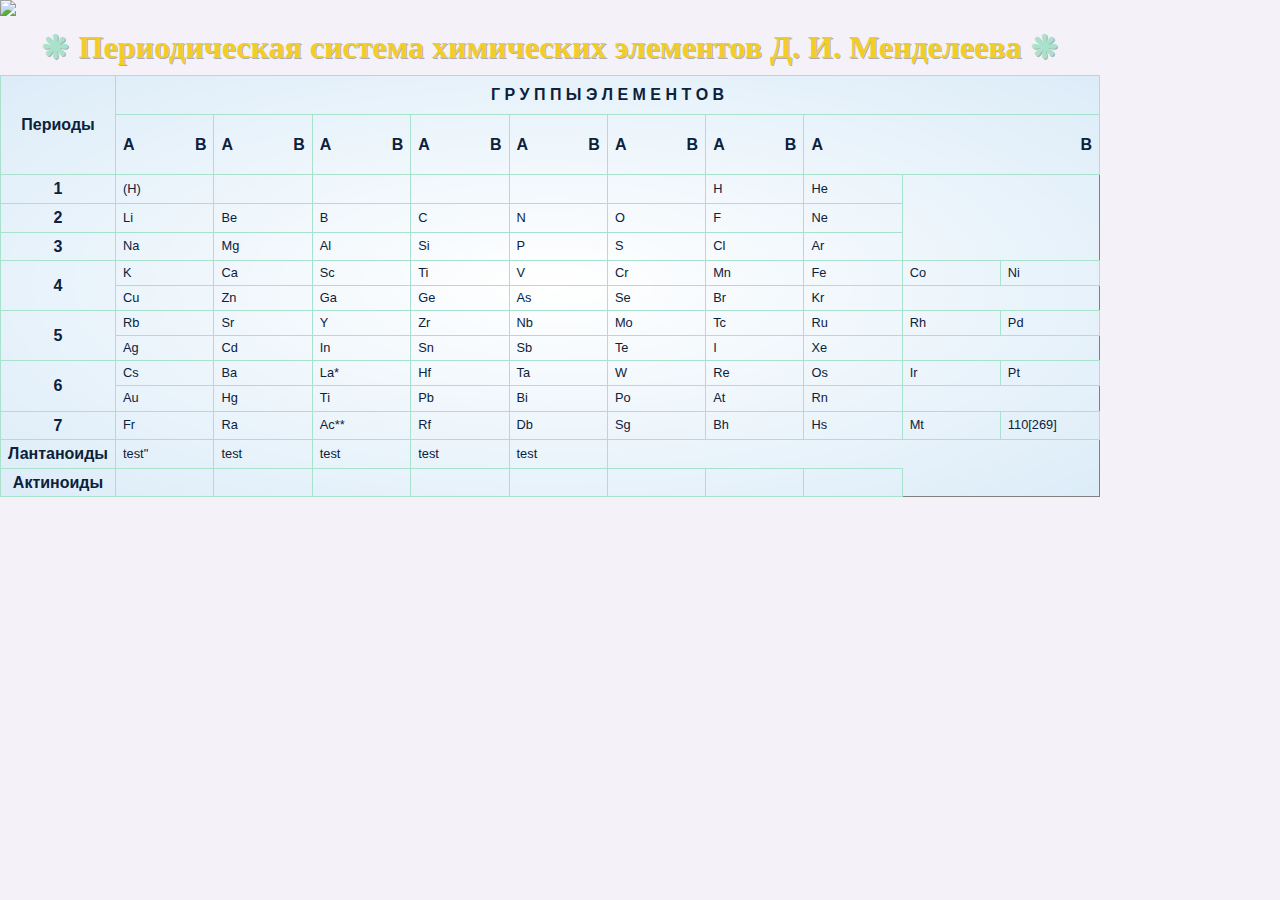
==== D00/ex01/mendeleiev.html @ 4c4a44de "Table in work" ====
<!DOCTYPE html>

<html>
	<head>
		<title>
			Таблица Менделеева
		</title>
		<style>
			table {border: 1px solid grey;} 
			th {border: 1px solid grey;}
			td {border: 1px solid grey;}
			table {width: 80px;}
			table {height: 80px;}
			body {
  margin: 0;
  background: #F4F1F8;
}
table {
  border-collapse: collapse; 
  line-height: 1.1;
  font-family: "Lucida Sans Unicode", "Lucida Grande", sans-serif;
  background:  radial-gradient(farthest-corner at 50% 50%, white, #DCECF8);
  color: #0C213B;
}
caption {
  font-family: annabelle, cursive;
  font-weight: bold;
  font-size: 2em;
  padding: 10px; 
  color: #F3CD26;
  text-shadow: 1px 1px 0 rgba(0,0,0,.3);
 }
caption:before, caption:after {
  content: "\274B";
  color: #A9E2CC;
  margin: 0 10px;
}
th {
  padding: 10px; 
  border: 1px solid #A9E2CC;
}
td {
  font-size: 0.8em;
  padding: 5px 7px;
  border: 1px solid #A9E2CC;
}
.first {
  font-size: 1em;
  font-weight: bold;
  text-align: center;
}
		</style>
	</head>
	<body bgcolor=#F0FFFF>
		<img src="http://himprom.ua/photos/news/main/0/47w695h275.jpg"/>
		<table  style="width: 1100px">
			<colgroup>
				<col span="1" style="width: 100px">
				<col span="1" style="width: 100px">
				<col span="1" style="width: 100px">
				<col span="1" style="width: 100px">
				<col span="1" style="width: 100px">
				<col span="1" style="width: 100px">
				<col span="1" style="width: 100px">
				<col span="1" style="width: 100px">
				<col span="1" style="width: 100px">
				<col span="1" style="width: 100px">
				<col span="1" style="width: 100px">
			</colgroup>
				<caption>Периодическая система химических элементов Д. И. Менделеева</caption> 
				<tr style="height: 15px">
				  <th rowspan="2" class="first">Периоды</th>
				  <th colspan="10">Г Р У П П Ы   	  Э Л Е М Е Н Т О В</th>
				</tr>
				<tr style="height: 15px">
				  <td class="first"><p style="text-align:left;">A<span style="float:right;">B</span></p></td>
				  <td class="first"><p style="text-align:left;">A<span style="float:right;">B</span></p></td>
				  <td class="first"><p style="text-align:left;">A<span style="float:right;">B</span></p></td>
				  <td class="first"><p style="text-align:left;">A<span style="float:right;">B</span></p></td>
				  <td class="first"><p style="text-align:left;">A<span style="float:right;">B</span></p></td>
				  <td class="first"><p style="text-align:left;">A<span style="float:right;">B</span></p></td>
				  <td class="first"><p style="text-align:left;">A<span style="float:right;">B</span></p></td>
				  <td colspan="3" class="first"><p style="text-align:left;">A<span style="float:right;">B</span></p></td>
				</tr>
				<tr>
				  <td class="first">1</td>
				  <td>(H)</td>
				  <td></td>
				  <td></td>
				  <td></td>
				  <td></td>
				  <td></td>
				  <td>H</td>
				  <td>He</td>
				</tr>
				<tr>
				  <td class="first">2</td>
				  <td>Li</td>
				  <td>Be</td>
				  <td>B</td>
				  <td>C</td>
				  <td>N</td>
				  <td>O</td>
				  <td>F</td>
				  <td>Ne</td>
				</tr>
				<tr>
				  <td class="first">3</td>
				  <td>Na</td>
				  <td>Mg</td>
				  <td>Al</td>
				  <td>Si</td>
				  <td>P</td>
				  <td>S</td>
				  <td>Cl</td>
				  <td>Ar</td>
				  </tr>
				<tr>
				  <td rowspan="2" class="first">4</td>
				  <td>K</td>
				  <td>Ca</td>
				  <td>Sc</td>
				  <td>Ti</td>
				  <td>V</td>
				  <td>Cr</td>
				  <td>Mn</td>
				  <td>Fe</td>
				  <td>Co</td>
				  <td>Ni</td>
				  </tr>
				<tr>
				  <td>Cu</td>
				  <td>Zn</td>
				  <td>Ga</td>
				  <td>Ge</td>
				  <td>As</td>
				  <td>Se</td>
				  <td>Br</td>
				  <td>Kr</td>
				  </tr>
				<tr>
				  <td rowspan="2" class="first">5</td>
				  <td>Rb</td>
				  <td>Sr</td>
				  <td>Y</td>
				  <td>Zr</td>
				  <td>Nb</td>
				  <td>Mo</td>
				  <td>Tc</td>
				  <td>Ru</td>
				  <td>Rh</td>
				  <td>Pd</td>
				  </tr>
				<tr>
				  <td>Ag</td>
				  <td>Cd</td>
				  <td>In</td>
				  <td>Sn</td>
				  <td>Sb</td>
				  <td>Te</td>
				  <td>I</td>
				  <td>Xe</td>
				  </tr>
				<tr>
						<td rowspan="2" class="first">6</td>
				  <td>Cs</td>
				  <td>Ba</td>
				  <td>La*</td>
				  <td>Hf</td>
				  <td>Ta</td>
				  <td>W</td>
				  <td>Re</td>
				  <td>Os</td>
				  <td>Ir</td>
				  <td>Pt</td>
				  </tr>
				  <tr>
				  <td>Au</td>
				  <td>Hg</td>
				  <td>Ti</td>
				  <td>Pb</td>
				  <td>Bi</td>
				  <td>Po</td>
				  <td>At</td>
				  <td>Rn</td>
						</tr>
				<tr>
						<td class="first">7</td>
				  <td>Fr</td>
				  <td>Ra</td>
				  <td>Ac**</td>
				  <td>Rf</td>
				  <td>Db</td>
				  <td>Sg</td>
				  <td>Bh</td>
				  <td>Hs</td>
				  <td>Mt</td>
				  <td>110[269]</td>
				  </tr>
				<tr>
						<td class="first">Лантаноиды</td>
				  <td>test"</td>
				  <td>test</td>
				  <td>test</td>
				  <td>test</td>
				  <td>test</td>
				  </tr>
				<tr>
						<td class="first">Актиноиды</td>
				  <td></td>
				  <td></td>
				  <td></td>
				  <td></td>
				  <td></td>
				  <td></td>
				  <td></td>
				  <td></td>
				  </tr>
				</table>
	</body>
</html>
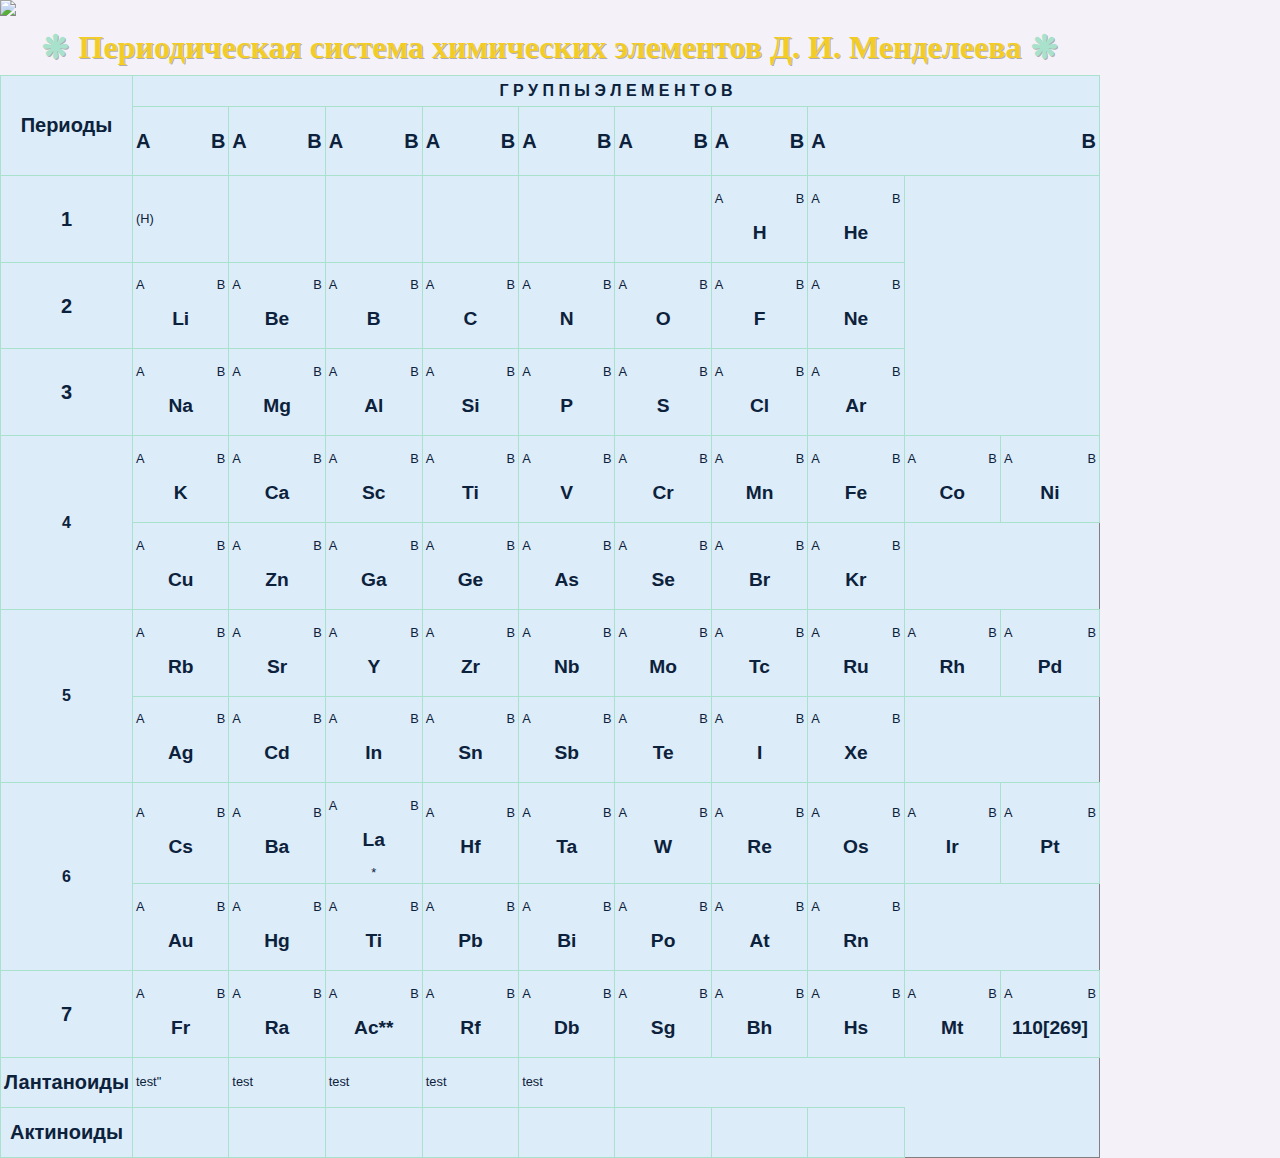
==== commit 74013c78: "still working on table" ====
--- a/D00/ex01/mendeleiev.html
+++ b/D00/ex01/mendeleiev.html
@@ -10,7 +10,6 @@
 			th {border: 1px solid grey;}
 			td {border: 1px solid grey;}
 			table {width: 80px;}
-			table {height: 80px;}
 			body {
   margin: 0;
   background: #F4F1F8;
@@ -19,8 +18,12 @@
   border-collapse: collapse; 
   line-height: 1.1;
   font-family: "Lucida Sans Unicode", "Lucida Grande", sans-serif;
-  background:  radial-gradient(farthest-corner at 50% 50%, white, #DCECF8);
+  background:  #DCECF8;
   color: #0C213B;
+}
+.big
+{
+	font-size: 30px;
 }
 caption {
   font-family: annabelle, cursive;
@@ -36,18 +39,39 @@
   margin: 0 10px;
 }
 th {
-  padding: 10px; 
+  padding: 6px; 
   border: 1px solid #A9E2CC;
 }
 td {
   font-size: 0.8em;
-  padding: 5px 7px;
+  padding: 3px;
   border: 1px solid #A9E2CC;
 }
 .first {
+  font-size: 20px;
+  font-weight: bold;
+  text-align: center;
+  height: 43px;
+}
+.second {
   font-size: 1em;
   font-weight: bold;
   text-align: center;
+  height: 86px;
+}
+.elem
+{
+	font-family: Arial, Helvetica, sans-serifl;
+	font-weight: bold;
+	text-align: center;
+	font-size: x-large
+}
+.sub {
+
+}
+
+.sup {
+
 }
 		</style>
 	</head>
@@ -90,112 +114,113 @@
 				  <td></td>
 				  <td></td>
 				  <td></td>
-				  <td>H</td>
-				  <td>He</td>
+				  <td align="center"><p style="text-align:left;">A<span style="float:right;">B</span></p><h2>H</h2></td>
+				  <td align="center"><p style="text-align:left;">A<span style="float:right;">B</span></p><h2>He</h2></td>
+				  <td colspan="2" rowspan="3"></td>
 				</tr>
 				<tr>
 				  <td class="first">2</td>
-				  <td>Li</td>
-				  <td>Be</td>
-				  <td>B</td>
-				  <td>C</td>
-				  <td>N</td>
-				  <td>O</td>
-				  <td>F</td>
-				  <td>Ne</td>
+				  <td align="center"><p style="text-align:left;">A<span style="float:right;">B</span></p><h2>Li</h2></td>
+				  <td align="center"><p style="text-align:left;">A<span style="float:right;">B</span></p><h2>Be</h2></td>
+				  <td align="center"><p style="text-align:left;">A<span style="float:right;">B</span></p><h2>B</h2></td>
+				  <td align="center"><p style="text-align:left;">A<span style="float:right;">B</span></p><h2>C</h2></td>
+				  <td align="center"><p style="text-align:left;">A<span style="float:right;">B</span></p><h2>N</h2></td>
+				  <td align="center"><p style="text-align:left;">A<span style="float:right;">B</span></p><h2>O</h2></td>
+				  <td align="center"><p style="text-align:left;">A<span style="float:right;">B</span></p><h2>F</h2></td>
+				  <td align="center"><p style="text-align:left;">A<span style="float:right;">B</span></p><h2>Ne</h2></td>
 				</tr>
 				<tr>
 				  <td class="first">3</td>
-				  <td>Na</td>
-				  <td>Mg</td>
-				  <td>Al</td>
-				  <td>Si</td>
-				  <td>P</td>
-				  <td>S</td>
-				  <td>Cl</td>
-				  <td>Ar</td>
-				  </tr>
-				<tr>
-				  <td rowspan="2" class="first">4</td>
-				  <td>K</td>
-				  <td>Ca</td>
-				  <td>Sc</td>
-				  <td>Ti</td>
-				  <td>V</td>
-				  <td>Cr</td>
-				  <td>Mn</td>
-				  <td>Fe</td>
-				  <td>Co</td>
-				  <td>Ni</td>
-				  </tr>
-				<tr>
-				  <td>Cu</td>
-				  <td>Zn</td>
-				  <td>Ga</td>
-				  <td>Ge</td>
-				  <td>As</td>
-				  <td>Se</td>
-				  <td>Br</td>
-				  <td>Kr</td>
-				  </tr>
-				<tr>
-				  <td rowspan="2" class="first">5</td>
-				  <td>Rb</td>
-				  <td>Sr</td>
-				  <td>Y</td>
-				  <td>Zr</td>
-				  <td>Nb</td>
-				  <td>Mo</td>
-				  <td>Tc</td>
-				  <td>Ru</td>
-				  <td>Rh</td>
-				  <td>Pd</td>
-				  </tr>
-				<tr>
-				  <td>Ag</td>
-				  <td>Cd</td>
-				  <td>In</td>
-				  <td>Sn</td>
-				  <td>Sb</td>
-				  <td>Te</td>
-				  <td>I</td>
-				  <td>Xe</td>
-				  </tr>
-				<tr>
-						<td rowspan="2" class="first">6</td>
-				  <td>Cs</td>
-				  <td>Ba</td>
-				  <td>La*</td>
-				  <td>Hf</td>
-				  <td>Ta</td>
-				  <td>W</td>
-				  <td>Re</td>
-				  <td>Os</td>
-				  <td>Ir</td>
-				  <td>Pt</td>
+				  <td align="center"><p style="text-align:left;">A<span style="float:right;">B</span></p><h2>Na</h2></td>
+				  <td align="center"><p style="text-align:left;">A<span style="float:right;">B</span></p><h2>Mg</h2></td>
+				  <td align="center"><p style="text-align:left;">A<span style="float:right;">B</span></p><h2>Al</h2></td>
+				  <td align="center"><p style="text-align:left;">A<span style="float:right;">B</span></p><h2>Si</h2></td>
+				  <td align="center"><p style="text-align:left;">A<span style="float:right;">B</span></p><h2>P</h2></td>
+				  <td align="center"><p style="text-align:left;">A<span style="float:right;">B</span></p><h2>S</h2></td>
+				  <td align="center"><p style="text-align:left;">A<span style="float:right;">B</span></p><h2>Cl</h2></td>
+				  <td align="center"><p style="text-align:left;">A<span style="float:right;">B</span></p><h2>Ar</h2></td>
+				  </tr>
+				<tr>
+				  <td rowspan="2" class="second">4</td>
+				  <td align="center"><p style="text-align:left;">A<span style="float:right;">B</span></p><h2>K</h2></td>
+				  <td align="center"><p style="text-align:left;">A<span style="float:right;">B</span></p><h2>Ca</h2></td>
+				  <td align="center"><p style="text-align:left;">A<span style="float:right;">B</span></p><h2>Sc</h2></td>
+				  <td align="center"><p style="text-align:left;">A<span style="float:right;">B</span></p><h2>Ti</h2></td>
+				  <td align="center"><p style="text-align:left;">A<span style="float:right;">B</span></p><h2>V</h2></td>
+				  <td align="center"><p style="text-align:left;">A<span style="float:right;">B</span></p><h2>Cr</h2></td>
+				  <td align="center"><p style="text-align:left;">A<span style="float:right;">B</span></p><h2>Mn</h2></td>
+				  <td align="center"><p style="text-align:left;">A<span style="float:right;">B</span></p><h2>Fe</h2></td>
+				  <td align="center"><p style="text-align:left;">A<span style="float:right;">B</span></p><h2>Co</h2></td>
+				  <td align="center"><p style="text-align:left;">A<span style="float:right;">B</span></p><h2>Ni</h2></td>
+				  </tr>
+				<tr>
+				  <td align="center"><p style="text-align:left;">A<span style="float:right;">B</span></p><h2>Cu</h2></td>
+				  <td align="center"><p style="text-align:left;">A<span style="float:right;">B</span></p><h2>Zn</h2></td>
+				  <td align="center"><p style="text-align:left;">A<span style="float:right;">B</span></p><h2>Ga</h2></td>
+				  <td align="center"><p style="text-align:left;">A<span style="float:right;">B</span></p><h2>Ge</h2></td>
+				  <td align="center"><p style="text-align:left;">A<span style="float:right;">B</span></p><h2>As</h2></td>
+				  <td align="center"><p style="text-align:left;">A<span style="float:right;">B</span></p><h2>Se</h2></td>
+				  <td align="center"><p style="text-align:left;">A<span style="float:right;">B</span></p><h2>Br</h2></td>
+				  <td align="center"><p style="text-align:left;">A<span style="float:right;">B</span></p><h2>Kr</h2></td>
+				  </tr>
+				<tr>
+				  <td rowspan="2" class="second">5</td>
+				  <td align="center"><p style="text-align:left;">A<span style="float:right;">B</span></p><h2>Rb</h2></td>
+				  <td align="center"><p style="text-align:left;">A<span style="float:right;">B</span></p><h2>Sr</h2></td>
+				  <td align="center"><p style="text-align:left;">A<span style="float:right;">B</span></p><h2>Y</h2></td>
+				  <td align="center"><p style="text-align:left;">A<span style="float:right;">B</span></p><h2>Zr</h2></td>
+				  <td align="center"><p style="text-align:left;">A<span style="float:right;">B</span></p><h2>Nb</h2></td>
+				  <td align="center"><p style="text-align:left;">A<span style="float:right;">B</span></p><h2>Mo</h2></td>
+				  <td align="center"><p style="text-align:left;">A<span style="float:right;">B</span></p><h2>Tc</h2></td>
+				  <td align="center"><p style="text-align:left;">A<span style="float:right;">B</span></p><h2>Ru</h2></td>
+				  <td align="center"><p style="text-align:left;">A<span style="float:right;">B</span></p><h2>Rh</h2></td>
+				  <td align="center"><p style="text-align:left;">A<span style="float:right;">B</span></p><h2>Pd</h2></td>
+				  </tr>
+				<tr>
+				  <td align="center"><p style="text-align:left;">A<span style="float:right;">B</span></p><h2>Ag</h2></td>
+				  <td align="center"><p style="text-align:left;">A<span style="float:right;">B</span></p><h2>Cd</h2></td>
+				  <td align="center"><p style="text-align:left;">A<span style="float:right;">B</span></p><h2>In</h2></td>
+				  <td align="center"><p style="text-align:left;">A<span style="float:right;">B</span></p><h2>Sn</h2></td>
+				  <td align="center"><p style="text-align:left;">A<span style="float:right;">B</span></p><h2>Sb</h2></td>
+				  <td align="center"><p style="text-align:left;">A<span style="float:right;">B</span></p><h2>Te</h2></td>
+				  <td align="center"><p style="text-align:left;">A<span style="float:right;">B</span></p><h2>I</h2></td>
+				  <td align="center"><p style="text-align:left;">A<span style="float:right;">B</span></p><h2>Xe</h2></td>
+				  </tr>
+				<tr>
+						<td rowspan="2" class="second">6</td>
+				  <td align="center"><p style="text-align:left;">A<span style="float:right;">B</span></p><h2>Cs</h2></td>
+				  <td align="center"><p style="text-align:left;">A<span style="float:right;">B</span></p><h2>Ba</h2></td>
+				  <td align="center"><p style="text-align:left;">A<span style="float:right;">B</span></p><h2>La</h2>*</td>
+				  <td align="center"><p style="text-align:left;">A<span style="float:right;">B</span></p><h2>Hf</h2></td>
+				  <td align="center"><p style="text-align:left;">A<span style="float:right;">B</span></p><h2>Ta</h2></td>
+				  <td align="center"><p style="text-align:left;">A<span style="float:right;">B</span></p><h2>W</h2></td>
+				  <td align="center"><p style="text-align:left;">A<span style="float:right;">B</span></p><h2>Re</h2></td>
+				  <td align="center"><p style="text-align:left;">A<span style="float:right;">B</span></p><h2>Os</h2></td>
+				  <td align="center"><p style="text-align:left;">A<span style="float:right;">B</span></p><h2>Ir</h2></td>
+				  <td align="center"><p style="text-align:left;">A<span style="float:right;">B</span></p><h2>Pt</h2></td>
 				  </tr>
 				  <tr>
-				  <td>Au</td>
-				  <td>Hg</td>
-				  <td>Ti</td>
-				  <td>Pb</td>
-				  <td>Bi</td>
-				  <td>Po</td>
-				  <td>At</td>
-				  <td>Rn</td>
+				  <td align="center"><p style="text-align:left;">A<span style="float:right;">B</span></p><h2>Au</h2></td>
+				  <td align="center"><p style="text-align:left;">A<span style="float:right;">B</span></p><h2>Hg</h2></td>
+				  <td align="center"><p style="text-align:left;">A<span style="float:right;">B</span></p><h2>Ti</h2></td>
+				  <td align="center"><p style="text-align:left;">A<span style="float:right;">B</span></p><h2>Pb</h2></td>
+				  <td align="center"><p style="text-align:left;">A<span style="float:right;">B</span></p><h2>Bi</h2></td>
+				  <td align="center"><p style="text-align:left;">A<span style="float:right;">B</span></p><h2>Po</h2></td>
+				  <td align="center"><p style="text-align:left;">A<span style="float:right;">B</span></p><h2>At</h2></td>
+				  <td align="center"><p style="text-align:left;">A<span style="float:right;">B</span></p><h2>Rn</h2></td>
 						</tr>
 				<tr>
 						<td class="first">7</td>
-				  <td>Fr</td>
-				  <td>Ra</td>
-				  <td>Ac**</td>
-				  <td>Rf</td>
-				  <td>Db</td>
-				  <td>Sg</td>
-				  <td>Bh</td>
-				  <td>Hs</td>
-				  <td>Mt</td>
-				  <td>110[269]</td>
+				  <td align="center"><p style="text-align:left;">A<span style="float:right;">B</span></p><h2>Fr</h2></td>
+				  <td align="center"><p style="text-align:left;">A<span style="float:right;">B</span></p><h2>Ra</h2></td>
+				  <td align="center"><p style="text-align:left;">A<span style="float:right;">B</span></p><h2>Ac**</h2></td>
+				  <td align="center"><p style="text-align:left;">A<span style="float:right;">B</span></p><h2>Rf</h2></td>
+				  <td align="center"><p style="text-align:left;">A<span style="float:right;">B</span></p><h2>Db</h2></td>
+				  <td align="center"><p style="text-align:left;">A<span style="float:right;">B</span></p><h2>Sg</h2></td>
+				  <td align="center"><p style="text-align:left;">A<span style="float:right;">B</span></p><h2>Bh</h2></td>
+				  <td align="center"><p style="text-align:left;">A<span style="float:right;">B</span></p><h2>Hs</h2></td>
+				  <td align="center"><p style="text-align:left;">A<span style="float:right;">B</span></p><h2>Mt</h2></td>
+				  <td align="center"><p style="text-align:left;">A<span style="float:right;">B</span></p><h2>110[269]</h2></td>
 				  </tr>
 				<tr>
 						<td class="first">Лантаноиды</td>
@@ -217,5 +242,5 @@
 				  <td></td>
 				  </tr>
 				</table>
-	</body>
-</html>+				</html>
+	</body>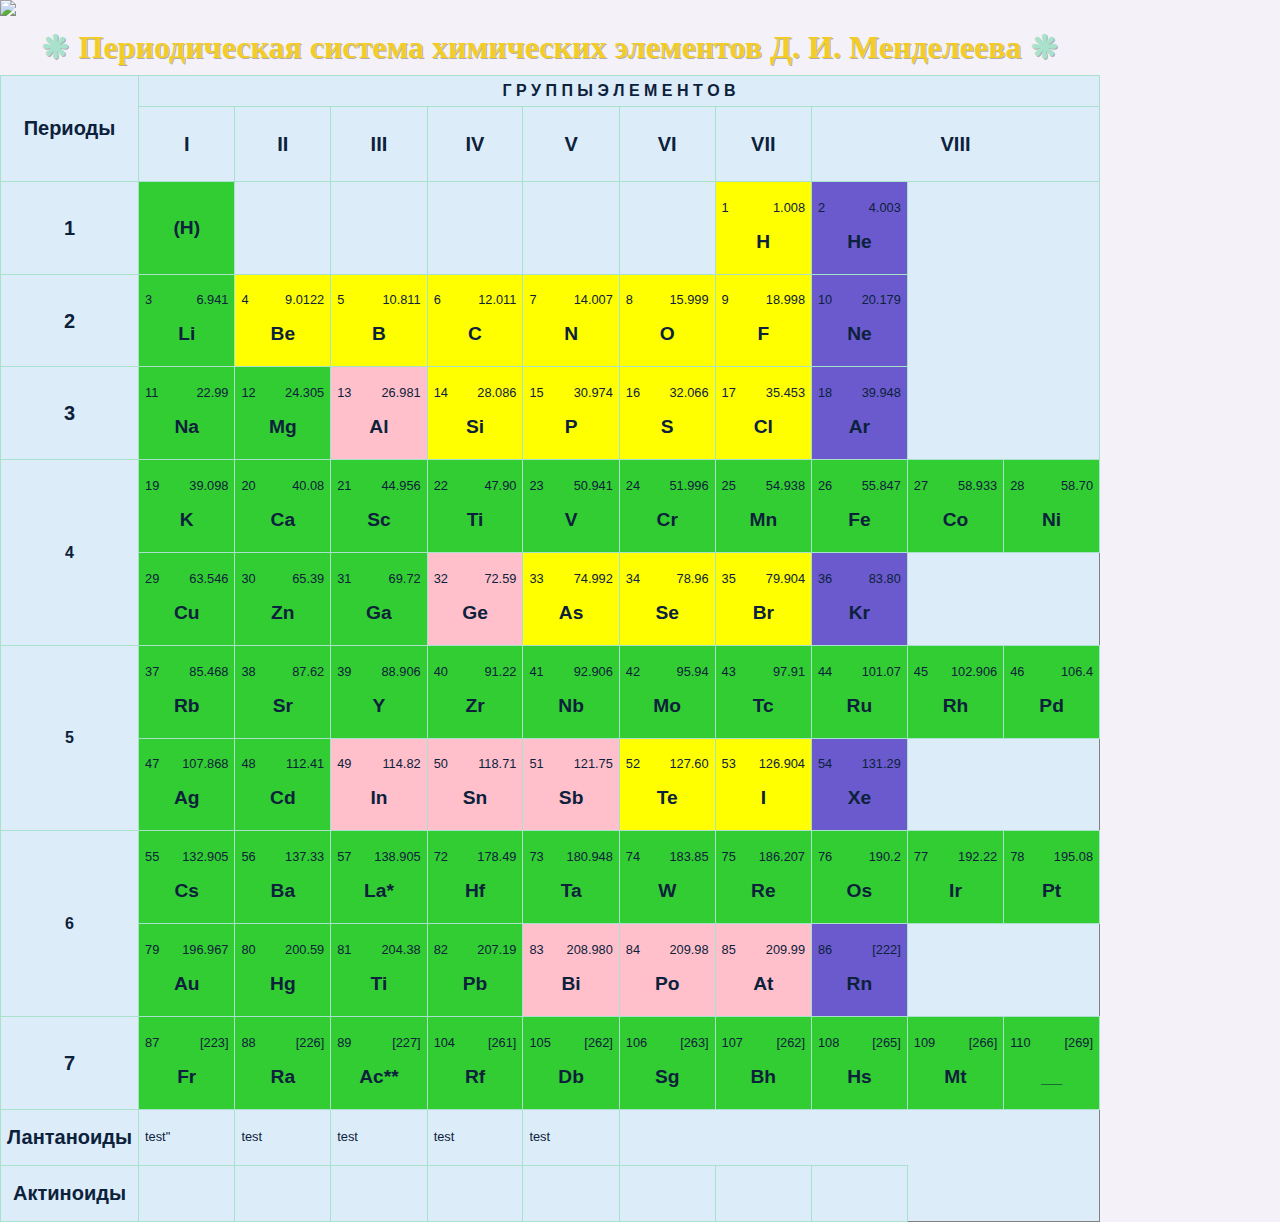
==== commit b0696287: "and still working on table" ====
--- a/D00/ex01/mendeleiev.html
+++ b/D00/ex01/mendeleiev.html
@@ -1,3 +1,15 @@
+<!-- *********************************************************************** -->
+<!--                                                                         -->
+<!--                                                      :::      ::::::::  -->
+<!-- mendeleiev.html                                    :+:      :+:    :+:  -->
+<!--                                                  +:+ +:+         +:+    -->
+<!-- By: kmills <marvin@42.fr>                      +#+  +:+       +#+       -->
+<!--                                              +#+#+#+#+#+   +#+          -->
+<!-- Created: 2019/10/05 06:59:10 by kmills            #+#    #+#            -->
+<!-- Updated: 2019/10/05 06:59:16 by kmills           ###   ########.fr      -->
+<!--                                                                         -->
+<!-- *********************************************************************** -->
+
 <!DOCTYPE html>
 
 <html>
@@ -44,7 +56,7 @@
 }
 td {
   font-size: 0.8em;
-  padding: 3px;
+  padding: 6px;
   border: 1px solid #A9E2CC;
 }
 .first {
@@ -66,13 +78,6 @@
 	text-align: center;
 	font-size: x-large
 }
-.sub {
-
-}
-
-.sup {
-
-}
 		</style>
 	</head>
 	<body bgcolor=#F0FFFF>
@@ -97,130 +102,130 @@
 				  <th colspan="10">Г Р У П П Ы   	  Э Л Е М Е Н Т О В</th>
 				</tr>
 				<tr style="height: 15px">
-				  <td class="first"><p style="text-align:left;">A<span style="float:right;">B</span></p></td>
-				  <td class="first"><p style="text-align:left;">A<span style="float:right;">B</span></p></td>
-				  <td class="first"><p style="text-align:left;">A<span style="float:right;">B</span></p></td>
-				  <td class="first"><p style="text-align:left;">A<span style="float:right;">B</span></p></td>
-				  <td class="first"><p style="text-align:left;">A<span style="float:right;">B</span></p></td>
-				  <td class="first"><p style="text-align:left;">A<span style="float:right;">B</span></p></td>
-				  <td class="first"><p style="text-align:left;">A<span style="float:right;">B</span></p></td>
-				  <td colspan="3" class="first"><p style="text-align:left;">A<span style="float:right;">B</span></p></td>
+				  <td class="first"><p>I</p></td>
+				  <td class="first"><p>II</p></td>
+				  <td class="first"><p>III</p></td>
+				  <td class="first"><p>IV</p></td>
+				  <td class="first"><p>V</p></td>
+				  <td class="first"><p>VI</p></td>
+				  <td class="first"><p>VII</p></td>
+				  <td colspan="3" class="first"><p>VIII</p></td>
 				</tr>
 				<tr>
 				  <td class="first">1</td>
-				  <td>(H)</td>
-				  <td></td>
-				  <td></td>
-				  <td></td>
-				  <td></td>
-				  <td></td>
-				  <td align="center"><p style="text-align:left;">A<span style="float:right;">B</span></p><h2>H</h2></td>
-				  <td align="center"><p style="text-align:left;">A<span style="float:right;">B</span></p><h2>He</h2></td>
+				  <td bgcolor="#32CD32" align="center"><h2>(H)</h2></td>
+				  <td></td>
+				  <td></td>
+				  <td></td>
+				  <td></td>
+				  <td></td>
+				  <td bgcolor="yellow" align="center"><p style="text-align:left;">1<span style="float:right;">1.008</span></p><h2>H</h2></td>
+				  <td bgcolor="slateblue" align="center"><p style="text-align:left;">2<span style="float:right;">4.003</span></p><h2>He</h2></td>
 				  <td colspan="2" rowspan="3"></td>
 				</tr>
 				<tr>
 				  <td class="first">2</td>
-				  <td align="center"><p style="text-align:left;">A<span style="float:right;">B</span></p><h2>Li</h2></td>
-				  <td align="center"><p style="text-align:left;">A<span style="float:right;">B</span></p><h2>Be</h2></td>
-				  <td align="center"><p style="text-align:left;">A<span style="float:right;">B</span></p><h2>B</h2></td>
-				  <td align="center"><p style="text-align:left;">A<span style="float:right;">B</span></p><h2>C</h2></td>
-				  <td align="center"><p style="text-align:left;">A<span style="float:right;">B</span></p><h2>N</h2></td>
-				  <td align="center"><p style="text-align:left;">A<span style="float:right;">B</span></p><h2>O</h2></td>
-				  <td align="center"><p style="text-align:left;">A<span style="float:right;">B</span></p><h2>F</h2></td>
-				  <td align="center"><p style="text-align:left;">A<span style="float:right;">B</span></p><h2>Ne</h2></td>
+				  <td bgcolor="#32CD32" align="center"><p  style="text-align:left;">3<span style="float:right;">6.941</span></p><h2>Li</h2></td>
+				  <td bgcolor="yellow" align="center"><p style="text-align:left;">4<span style="float:right;">9.0122</span></p><h2>Be</h2></td>
+				  <td bgcolor="yellow" align="center"><p style="text-align:left;">5<span style="float:right;">10.811</span></p><h2>B</h2></td>
+				  <td bgcolor="yellow" align="center"><p style="text-align:left;">6<span style="float:right;">12.011</span></p><h2>C</h2></td>
+				  <td bgcolor="yellow" align="center"><p style="text-align:left;">7<span style="float:right;">14.007</span></p><h2>N</h2></td>
+				  <td bgcolor="yellow" align="center"><p style="text-align:left;">8<span style="float:right;">15.999</span></p><h2>O</h2></td>
+				  <td bgcolor="yellow" align="center"><p style="text-align:left;">9<span style="float:right;">18.998</span></p><h2>F</h2></td>
+				  <td bgcolor="slateblue" align="center"><p style="text-align:left;">10<span style="float:right;">20.179</span></p><h2>Ne</h2></td>
 				</tr>
 				<tr>
 				  <td class="first">3</td>
-				  <td align="center"><p style="text-align:left;">A<span style="float:right;">B</span></p><h2>Na</h2></td>
-				  <td align="center"><p style="text-align:left;">A<span style="float:right;">B</span></p><h2>Mg</h2></td>
-				  <td align="center"><p style="text-align:left;">A<span style="float:right;">B</span></p><h2>Al</h2></td>
-				  <td align="center"><p style="text-align:left;">A<span style="float:right;">B</span></p><h2>Si</h2></td>
-				  <td align="center"><p style="text-align:left;">A<span style="float:right;">B</span></p><h2>P</h2></td>
-				  <td align="center"><p style="text-align:left;">A<span style="float:right;">B</span></p><h2>S</h2></td>
-				  <td align="center"><p style="text-align:left;">A<span style="float:right;">B</span></p><h2>Cl</h2></td>
-				  <td align="center"><p style="text-align:left;">A<span style="float:right;">B</span></p><h2>Ar</h2></td>
+				  <td bgcolor="#32CD32" align="center"><p style="text-align:left;">11<span style="float:right;">22.99</span></p><h2>Na</h2></td>
+				  <td bgcolor="#32CD32" align="center"><p style="text-align:left;">12<span style="float:right;">24.305</span></p><h2>Mg</h2></td>
+				  <td bgcolor="pink" align="center"><p style="text-align:left;">13<span style="float:right;">26.981</span></p><h2>Al</h2></td>
+				  <td bgcolor="yellow" align="center"><p style="text-align:left;">14<span style="float:right;">28.086</span></p><h2>Si</h2></td>
+				  <td bgcolor="yellow" align="center"><p style="text-align:left;">15<span style="float:right;">30.974</span></p><h2>P</h2></td>
+				  <td bgcolor="yellow" align="center"><p style="text-align:left;">16<span style="float:right;">32.066</span></p><h2>S</h2></td>
+				  <td bgcolor="yellow" align="center"><p style="text-align:left;">17<span style="float:right;">35.453</span></p><h2>Cl</h2></td>
+				  <td bgcolor="slateblue" align="center"><p style="text-align:left;">18<span style="float:right;">39.948</span></p><h2>Ar</h2></td>
 				  </tr>
 				<tr>
 				  <td rowspan="2" class="second">4</td>
-				  <td align="center"><p style="text-align:left;">A<span style="float:right;">B</span></p><h2>K</h2></td>
-				  <td align="center"><p style="text-align:left;">A<span style="float:right;">B</span></p><h2>Ca</h2></td>
-				  <td align="center"><p style="text-align:left;">A<span style="float:right;">B</span></p><h2>Sc</h2></td>
-				  <td align="center"><p style="text-align:left;">A<span style="float:right;">B</span></p><h2>Ti</h2></td>
-				  <td align="center"><p style="text-align:left;">A<span style="float:right;">B</span></p><h2>V</h2></td>
-				  <td align="center"><p style="text-align:left;">A<span style="float:right;">B</span></p><h2>Cr</h2></td>
-				  <td align="center"><p style="text-align:left;">A<span style="float:right;">B</span></p><h2>Mn</h2></td>
-				  <td align="center"><p style="text-align:left;">A<span style="float:right;">B</span></p><h2>Fe</h2></td>
-				  <td align="center"><p style="text-align:left;">A<span style="float:right;">B</span></p><h2>Co</h2></td>
-				  <td align="center"><p style="text-align:left;">A<span style="float:right;">B</span></p><h2>Ni</h2></td>
-				  </tr>
-				<tr>
-				  <td align="center"><p style="text-align:left;">A<span style="float:right;">B</span></p><h2>Cu</h2></td>
-				  <td align="center"><p style="text-align:left;">A<span style="float:right;">B</span></p><h2>Zn</h2></td>
-				  <td align="center"><p style="text-align:left;">A<span style="float:right;">B</span></p><h2>Ga</h2></td>
-				  <td align="center"><p style="text-align:left;">A<span style="float:right;">B</span></p><h2>Ge</h2></td>
-				  <td align="center"><p style="text-align:left;">A<span style="float:right;">B</span></p><h2>As</h2></td>
-				  <td align="center"><p style="text-align:left;">A<span style="float:right;">B</span></p><h2>Se</h2></td>
-				  <td align="center"><p style="text-align:left;">A<span style="float:right;">B</span></p><h2>Br</h2></td>
-				  <td align="center"><p style="text-align:left;">A<span style="float:right;">B</span></p><h2>Kr</h2></td>
+				  <td bgcolor="#32CD32" align="center"><p style="text-align:left;">19<span style="float:right;">39.098</span></p><h2>K</h2></td>
+				  <td bgcolor="#32CD32" align="center"><p style="text-align:left;">20<span style="float:right;">40.08</span></p><h2>Ca</h2></td>
+				  <td bgcolor="#32CD32" align="center"><p style="text-align:left;">21<span style="float:right;">44.956</span></p><h2>Sc</h2></td>
+				  <td bgcolor="#32CD32" align="center"><p style="text-align:left;">22<span style="float:right;">47.90</span></p><h2>Ti</h2></td>
+				  <td bgcolor="#32CD32" align="center"><p style="text-align:left;">23<span style="float:right;">50.941</span></p><h2>V</h2></td>
+				  <td bgcolor="#32CD32" align="center"><p style="text-align:left;">24<span style="float:right;">51.996</span></p><h2>Cr</h2></td>
+				  <td bgcolor="#32CD32" align="center"><p style="text-align:left;">25<span style="float:right;">54.938</span></p><h2>Mn</h2></td>
+				  <td bgcolor="#32CD32" align="center"><p style="text-align:left;">26<span style="float:right;">55.847</span></p><h2>Fe</h2></td>
+				  <td bgcolor="#32CD32" align="center"><p style="text-align:left;">27<span style="float:right;">58.933</span></p><h2>Co</h2></td>
+				  <td bgcolor="#32CD32" align="center"><p style="text-align:left;">28<span style="float:right;">58.70</span></p><h2>Ni</h2></td>
+				  </tr>
+				<tr>
+				  <td bgcolor="#32CD32" align="center"><p style="text-align:left;">29<span style="float:right;">63.546</span></p><h2>Cu</h2></td>
+				  <td bgcolor="#32CD32" align="center"><p style="text-align:left;">30<span style="float:right;">65.39</span></p><h2>Zn</h2></td>
+				  <td bgcolor="#32CD32" align="center"><p style="text-align:left;">31<span style="float:right;">69.72</span></p><h2>Ga</h2></td>
+				  <td bgcolor="pink" align="center"><p style="text-align:left;">32<span style="float:right;">72.59</span></p><h2>Ge</h2></td>
+				  <td bgcolor="yellow" align="center"><p style="text-align:left;">33<span style="float:right;">74.992</span></p><h2>As</h2></td>
+				  <td bgcolor="yellow" align="center"><p style="text-align:left;">34<span style="float:right;">78.96</span></p><h2>Se</h2></td>
+				  <td bgcolor="yellow" align="center"><p style="text-align:left;">35<span style="float:right;">79.904</span></p><h2>Br</h2></td>
+				  <td bgcolor="slateblue" align="center"><p style="text-align:left;">36<span style="float:right;">83.80</span></p><h2>Kr</h2></td>
 				  </tr>
 				<tr>
 				  <td rowspan="2" class="second">5</td>
-				  <td align="center"><p style="text-align:left;">A<span style="float:right;">B</span></p><h2>Rb</h2></td>
-				  <td align="center"><p style="text-align:left;">A<span style="float:right;">B</span></p><h2>Sr</h2></td>
-				  <td align="center"><p style="text-align:left;">A<span style="float:right;">B</span></p><h2>Y</h2></td>
-				  <td align="center"><p style="text-align:left;">A<span style="float:right;">B</span></p><h2>Zr</h2></td>
-				  <td align="center"><p style="text-align:left;">A<span style="float:right;">B</span></p><h2>Nb</h2></td>
-				  <td align="center"><p style="text-align:left;">A<span style="float:right;">B</span></p><h2>Mo</h2></td>
-				  <td align="center"><p style="text-align:left;">A<span style="float:right;">B</span></p><h2>Tc</h2></td>
-				  <td align="center"><p style="text-align:left;">A<span style="float:right;">B</span></p><h2>Ru</h2></td>
-				  <td align="center"><p style="text-align:left;">A<span style="float:right;">B</span></p><h2>Rh</h2></td>
-				  <td align="center"><p style="text-align:left;">A<span style="float:right;">B</span></p><h2>Pd</h2></td>
-				  </tr>
-				<tr>
-				  <td align="center"><p style="text-align:left;">A<span style="float:right;">B</span></p><h2>Ag</h2></td>
-				  <td align="center"><p style="text-align:left;">A<span style="float:right;">B</span></p><h2>Cd</h2></td>
-				  <td align="center"><p style="text-align:left;">A<span style="float:right;">B</span></p><h2>In</h2></td>
-				  <td align="center"><p style="text-align:left;">A<span style="float:right;">B</span></p><h2>Sn</h2></td>
-				  <td align="center"><p style="text-align:left;">A<span style="float:right;">B</span></p><h2>Sb</h2></td>
-				  <td align="center"><p style="text-align:left;">A<span style="float:right;">B</span></p><h2>Te</h2></td>
-				  <td align="center"><p style="text-align:left;">A<span style="float:right;">B</span></p><h2>I</h2></td>
-				  <td align="center"><p style="text-align:left;">A<span style="float:right;">B</span></p><h2>Xe</h2></td>
+				  <td bgcolor="#32CD32" align="center"><p style="text-align:left;">37<span style="float:right;">85.468</span></p><h2>Rb</h2></td>
+				  <td bgcolor="#32CD32" align="center"><p style="text-align:left;">38<span style="float:right;">87.62</span></p><h2>Sr</h2></td>
+				  <td bgcolor="#32CD32" align="center"><p style="text-align:left;">39<span style="float:right;">88.906</span></p><h2>Y</h2></td>
+				  <td bgcolor="#32CD32" align="center"><p style="text-align:left;">40<span style="float:right;">91.22</span></p><h2>Zr</h2></td>
+				  <td bgcolor="#32CD32" align="center"><p style="text-align:left;">41<span style="float:right;">92.906</span></p><h2>Nb</h2></td>
+				  <td bgcolor="#32CD32" align="center"><p style="text-align:left;">42<span style="float:right;">95.94</span></p><h2>Mo</h2></td>
+				  <td bgcolor="#32CD32" align="center"><p style="text-align:left;">43<span style="float:right;">97.91</span></p><h2>Tc</h2></td>
+				  <td bgcolor="#32CD32" align="center"><p style="text-align:left;">44<span style="float:right;">101.07</span></p><h2>Ru</h2></td>
+				  <td bgcolor="#32CD32" align="center"><p style="text-align:left;">45<span style="float:right;">102.906</span></p><h2>Rh</h2></td>
+				  <td bgcolor="#32CD32" align="center"><p style="text-align:left;">46<span style="float:right;">106.4</span></p><h2>Pd</h2></td>
+				  </tr>
+				<tr>
+				  <td bgcolor="#32CD32" align="center"><p style="text-align:left;">47<span style="float:right;">107.868</span></p><h2>Ag</h2></td>
+				  <td bgcolor="#32CD32" align="center"><p style="text-align:left;">48<span style="float:right;">112.41</span></p><h2>Cd</h2></td>
+				  <td bgcolor="pink" align="center"><p style="text-align:left;">49<span style="float:right;">114.82</span></p><h2>In</h2></td>
+				  <td bgcolor="pink" align="center"><p style="text-align:left;">50<span style="float:right;">118.71</span></p><h2>Sn</h2></td>
+				  <td bgcolor="pink" align="center"><p style="text-align:left;">51<span style="float:right;">121.75</span></p><h2>Sb</h2></td>
+				  <td bgcolor="yellow" align="center"><p style="text-align:left;">52<span style="float:right;">127.60</span></p><h2>Te</h2></td>
+				  <td bgcolor="yellow" align="center"><p style="text-align:left;">53<span style="float:right;">126.904</span></p><h2>I</h2></td>
+				  <td bgcolor="slateblue" align="center"><p style="text-align:left;">54<span style="float:right;">131.29</span></p><h2>Xe</h2></td>
 				  </tr>
 				<tr>
 						<td rowspan="2" class="second">6</td>
-				  <td align="center"><p style="text-align:left;">A<span style="float:right;">B</span></p><h2>Cs</h2></td>
-				  <td align="center"><p style="text-align:left;">A<span style="float:right;">B</span></p><h2>Ba</h2></td>
-				  <td align="center"><p style="text-align:left;">A<span style="float:right;">B</span></p><h2>La</h2>*</td>
-				  <td align="center"><p style="text-align:left;">A<span style="float:right;">B</span></p><h2>Hf</h2></td>
-				  <td align="center"><p style="text-align:left;">A<span style="float:right;">B</span></p><h2>Ta</h2></td>
-				  <td align="center"><p style="text-align:left;">A<span style="float:right;">B</span></p><h2>W</h2></td>
-				  <td align="center"><p style="text-align:left;">A<span style="float:right;">B</span></p><h2>Re</h2></td>
-				  <td align="center"><p style="text-align:left;">A<span style="float:right;">B</span></p><h2>Os</h2></td>
-				  <td align="center"><p style="text-align:left;">A<span style="float:right;">B</span></p><h2>Ir</h2></td>
-				  <td align="center"><p style="text-align:left;">A<span style="float:right;">B</span></p><h2>Pt</h2></td>
+				  <td bgcolor="#32CD32" align="center"><p style="text-align:left;">55<span style="float:right;">132.905</span></p><h2>Cs</h2></td>
+				  <td bgcolor="#32CD32" align="center"><p style="text-align:left;">56<span style="float:right;">137.33</span></p><h2>Ba</h2></td>
+				  <td bgcolor="#32CD32" align="center"><p style="text-align:left;">57<span style="float:right;">138.905</span></p><h2>La*</h2></td>
+				  <td bgcolor="#32CD32" align="center"><p style="text-align:left;">72<span style="float:right;">178.49</span></p><h2>Hf</h2></td>
+				  <td bgcolor="#32CD32" align="center"><p style="text-align:left;">73<span style="float:right;">180.948</span></p><h2>Ta</h2></td>
+				  <td bgcolor="#32CD32" align="center"><p style="text-align:left;">74<span style="float:right;">183.85</span></p><h2>W</h2></td>
+				  <td bgcolor="#32CD32" align="center"><p style="text-align:left;">75<span style="float:right;">186.207</span></p><h2>Re</h2></td>
+				  <td bgcolor="#32CD32" align="center"><p style="text-align:left;">76<span style="float:right;">190.2</span></p><h2>Os</h2></td>
+				  <td bgcolor="#32CD32" align="center"><p style="text-align:left;">77<span style="float:right;">192.22</span></p><h2>Ir</h2></td>
+				  <td bgcolor="#32CD32" align="center"><p style="text-align:left;">78<span style="float:right;">195.08</span></p><h2>Pt</h2></td>
 				  </tr>
 				  <tr>
-				  <td align="center"><p style="text-align:left;">A<span style="float:right;">B</span></p><h2>Au</h2></td>
-				  <td align="center"><p style="text-align:left;">A<span style="float:right;">B</span></p><h2>Hg</h2></td>
-				  <td align="center"><p style="text-align:left;">A<span style="float:right;">B</span></p><h2>Ti</h2></td>
-				  <td align="center"><p style="text-align:left;">A<span style="float:right;">B</span></p><h2>Pb</h2></td>
-				  <td align="center"><p style="text-align:left;">A<span style="float:right;">B</span></p><h2>Bi</h2></td>
-				  <td align="center"><p style="text-align:left;">A<span style="float:right;">B</span></p><h2>Po</h2></td>
-				  <td align="center"><p style="text-align:left;">A<span style="float:right;">B</span></p><h2>At</h2></td>
-				  <td align="center"><p style="text-align:left;">A<span style="float:right;">B</span></p><h2>Rn</h2></td>
+				  <td bgcolor="#32CD32" align="center"><p style="text-align:left;">79<span style="float:right;">196.967</span></p><h2>Au</h2></td>
+				  <td bgcolor="#32CD32" align="center"><p style="text-align:left;">80<span style="float:right;">200.59</span></p><h2>Hg</h2></td>
+				  <td bgcolor="#32CD32" align="center"><p style="text-align:left;">81<span style="float:right;">204.38</span></p><h2>Ti</h2></td>
+				  <td bgcolor="#32CD32" align="center"><p style="text-align:left;">82<span style="float:right;">207.19</span></p><h2>Pb</h2></td>
+				  <td bgcolor="pink" align="center"><p style="text-align:left;">83<span style="float:right;">208.980</span></p><h2>Bi</h2></td>
+				  <td bgcolor="pink" align="center"><p style="text-align:left;">84<span style="float:right;">209.98</span></p><h2>Po</h2></td>
+				  <td bgcolor="pink" align="center"><p style="text-align:left;">85<span style="float:right;">209.99</span></p><h2>At</h2></td>
+				  <td bgcolor="slateblue" align="center"><p style="text-align:left;">86<span style="float:right;">[222]</span></p><h2>Rn</h2></td>
 						</tr>
 				<tr>
 						<td class="first">7</td>
-				  <td align="center"><p style="text-align:left;">A<span style="float:right;">B</span></p><h2>Fr</h2></td>
-				  <td align="center"><p style="text-align:left;">A<span style="float:right;">B</span></p><h2>Ra</h2></td>
-				  <td align="center"><p style="text-align:left;">A<span style="float:right;">B</span></p><h2>Ac**</h2></td>
-				  <td align="center"><p style="text-align:left;">A<span style="float:right;">B</span></p><h2>Rf</h2></td>
-				  <td align="center"><p style="text-align:left;">A<span style="float:right;">B</span></p><h2>Db</h2></td>
-				  <td align="center"><p style="text-align:left;">A<span style="float:right;">B</span></p><h2>Sg</h2></td>
-				  <td align="center"><p style="text-align:left;">A<span style="float:right;">B</span></p><h2>Bh</h2></td>
-				  <td align="center"><p style="text-align:left;">A<span style="float:right;">B</span></p><h2>Hs</h2></td>
-				  <td align="center"><p style="text-align:left;">A<span style="float:right;">B</span></p><h2>Mt</h2></td>
-				  <td align="center"><p style="text-align:left;">A<span style="float:right;">B</span></p><h2>110[269]</h2></td>
+				  <td bgcolor="#32CD32" align="center"><p style="text-align:left;">87<span style="float:right;">[223]</span></p><h2>Fr</h2></td>
+				  <td bgcolor="#32CD32" align="center"><p style="text-align:left;">88<span style="float:right;">[226]</span></p><h2>Ra</h2></td>
+				  <td bgcolor="#32CD32" align="center"><p style="text-align:left;">89<span style="float:right;">[227]</span></p><h2>Ac**</h2></td>
+				  <td bgcolor="#32CD32" align="center"><p style="text-align:left;">104<span style="float:right;">[261]</span></p><h2>Rf</h2></td>
+				  <td bgcolor="#32CD32" align="center"><p style="text-align:left;">105<span style="float:right;">[262]</span></p><h2>Db</h2></td>
+				  <td bgcolor="#32CD32" align="center"><p style="text-align:left;">106<span style="float:right;">[263]</span></p><h2>Sg</h2></td>
+				  <td bgcolor="#32CD32" align="center"><p style="text-align:left;">107<span style="float:right;">[262]</span></p><h2>Bh</h2></td>
+				  <td bgcolor="#32CD32" align="center"><p style="text-align:left;">108<span style="float:right;">[265]</span></p><h2>Hs</h2></td>
+				  <td bgcolor="#32CD32" align="center"><p style="text-align:left;">109<span style="float:right;">[266]</span></p><h2>Mt</h2></td>
+				  <td bgcolor="#32CD32" align="center"><p style="text-align:left;">110<span style="float:right;">[269]</span></p><h2>__</h2></td>
 				  </tr>
 				<tr>
 						<td class="first">Лантаноиды</td>
@@ -243,4 +248,4 @@
 				  </tr>
 				</table>
 				</html>
-	</body>+	</body>
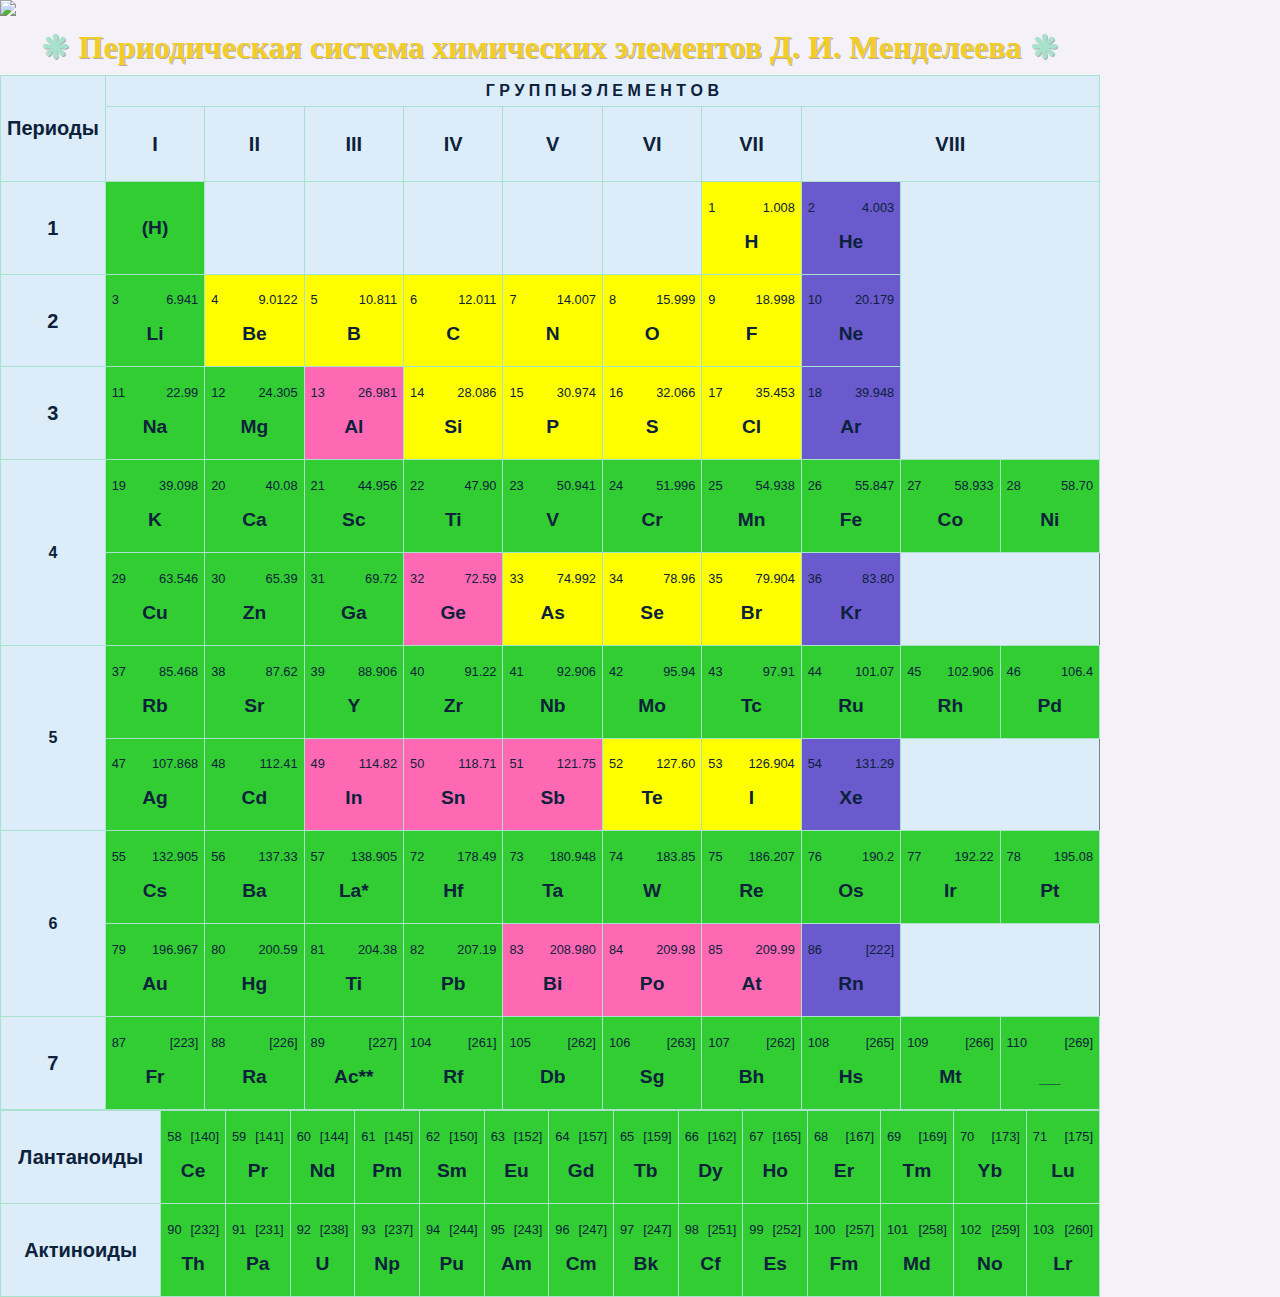
==== commit c8c15106: "May be The Table is Done" ====
--- a/D00/ex01/mendeleiev.html
+++ b/D00/ex01/mendeleiev.html
@@ -138,7 +138,7 @@
 				  <td class="first">3</td>
 				  <td bgcolor="#32CD32" align="center"><p style="text-align:left;">11<span style="float:right;">22.99</span></p><h2>Na</h2></td>
 				  <td bgcolor="#32CD32" align="center"><p style="text-align:left;">12<span style="float:right;">24.305</span></p><h2>Mg</h2></td>
-				  <td bgcolor="pink" align="center"><p style="text-align:left;">13<span style="float:right;">26.981</span></p><h2>Al</h2></td>
+				  <td bgcolor="hotpink" align="center"><p style="text-align:left;">13<span style="float:right;">26.981</span></p><h2>Al</h2></td>
 				  <td bgcolor="yellow" align="center"><p style="text-align:left;">14<span style="float:right;">28.086</span></p><h2>Si</h2></td>
 				  <td bgcolor="yellow" align="center"><p style="text-align:left;">15<span style="float:right;">30.974</span></p><h2>P</h2></td>
 				  <td bgcolor="yellow" align="center"><p style="text-align:left;">16<span style="float:right;">32.066</span></p><h2>S</h2></td>
@@ -162,7 +162,7 @@
 				  <td bgcolor="#32CD32" align="center"><p style="text-align:left;">29<span style="float:right;">63.546</span></p><h2>Cu</h2></td>
 				  <td bgcolor="#32CD32" align="center"><p style="text-align:left;">30<span style="float:right;">65.39</span></p><h2>Zn</h2></td>
 				  <td bgcolor="#32CD32" align="center"><p style="text-align:left;">31<span style="float:right;">69.72</span></p><h2>Ga</h2></td>
-				  <td bgcolor="pink" align="center"><p style="text-align:left;">32<span style="float:right;">72.59</span></p><h2>Ge</h2></td>
+				  <td bgcolor="hotpink" align="center"><p style="text-align:left;">32<span style="float:right;">72.59</span></p><h2>Ge</h2></td>
 				  <td bgcolor="yellow" align="center"><p style="text-align:left;">33<span style="float:right;">74.992</span></p><h2>As</h2></td>
 				  <td bgcolor="yellow" align="center"><p style="text-align:left;">34<span style="float:right;">78.96</span></p><h2>Se</h2></td>
 				  <td bgcolor="yellow" align="center"><p style="text-align:left;">35<span style="float:right;">79.904</span></p><h2>Br</h2></td>
@@ -184,9 +184,9 @@
 				<tr>
 				  <td bgcolor="#32CD32" align="center"><p style="text-align:left;">47<span style="float:right;">107.868</span></p><h2>Ag</h2></td>
 				  <td bgcolor="#32CD32" align="center"><p style="text-align:left;">48<span style="float:right;">112.41</span></p><h2>Cd</h2></td>
-				  <td bgcolor="pink" align="center"><p style="text-align:left;">49<span style="float:right;">114.82</span></p><h2>In</h2></td>
-				  <td bgcolor="pink" align="center"><p style="text-align:left;">50<span style="float:right;">118.71</span></p><h2>Sn</h2></td>
-				  <td bgcolor="pink" align="center"><p style="text-align:left;">51<span style="float:right;">121.75</span></p><h2>Sb</h2></td>
+				  <td bgcolor="hotpink" align="center"><p style="text-align:left;">49<span style="float:right;">114.82</span></p><h2>In</h2></td>
+				  <td bgcolor="hotpink" align="center"><p style="text-align:left;">50<span style="float:right;">118.71</span></p><h2>Sn</h2></td>
+				  <td bgcolor="hotpink" align="center"><p style="text-align:left;">51<span style="float:right;">121.75</span></p><h2>Sb</h2></td>
 				  <td bgcolor="yellow" align="center"><p style="text-align:left;">52<span style="float:right;">127.60</span></p><h2>Te</h2></td>
 				  <td bgcolor="yellow" align="center"><p style="text-align:left;">53<span style="float:right;">126.904</span></p><h2>I</h2></td>
 				  <td bgcolor="slateblue" align="center"><p style="text-align:left;">54<span style="float:right;">131.29</span></p><h2>Xe</h2></td>
@@ -209,9 +209,9 @@
 				  <td bgcolor="#32CD32" align="center"><p style="text-align:left;">80<span style="float:right;">200.59</span></p><h2>Hg</h2></td>
 				  <td bgcolor="#32CD32" align="center"><p style="text-align:left;">81<span style="float:right;">204.38</span></p><h2>Ti</h2></td>
 				  <td bgcolor="#32CD32" align="center"><p style="text-align:left;">82<span style="float:right;">207.19</span></p><h2>Pb</h2></td>
-				  <td bgcolor="pink" align="center"><p style="text-align:left;">83<span style="float:right;">208.980</span></p><h2>Bi</h2></td>
-				  <td bgcolor="pink" align="center"><p style="text-align:left;">84<span style="float:right;">209.98</span></p><h2>Po</h2></td>
-				  <td bgcolor="pink" align="center"><p style="text-align:left;">85<span style="float:right;">209.99</span></p><h2>At</h2></td>
+				  <td bgcolor="hotpink" align="center"><p style="text-align:left;">83<span style="float:right;">208.980</span></p><h2>Bi</h2></td>
+				  <td bgcolor="hotpink" align="center"><p style="text-align:left;">84<span style="float:right;">209.98</span></p><h2>Po</h2></td>
+				  <td bgcolor="hotpink" align="center"><p style="text-align:left;">85<span style="float:right;">209.99</span></p><h2>At</h2></td>
 				  <td bgcolor="slateblue" align="center"><p style="text-align:left;">86<span style="float:right;">[222]</span></p><h2>Rn</h2></td>
 						</tr>
 				<tr>
@@ -227,24 +227,41 @@
 				  <td bgcolor="#32CD32" align="center"><p style="text-align:left;">109<span style="float:right;">[266]</span></p><h2>Mt</h2></td>
 				  <td bgcolor="#32CD32" align="center"><p style="text-align:left;">110<span style="float:right;">[269]</span></p><h2>__</h2></td>
 				  </tr>
+		</table>
+		<table  style="width: 1100px">
 				<tr>
 						<td class="first">Лантаноиды</td>
-				  <td>test"</td>
-				  <td>test</td>
-				  <td>test</td>
-				  <td>test</td>
-				  <td>test</td>
+						<td bgcolor="#32CD32" align="center"><p style="text-align:left;">58<span style="float:right;">[140]</span></p><h2>Ce</h2></td>
+						<td bgcolor="#32CD32" align="center"><p style="text-align:left;">59<span style="float:right;">[141]</span></p><h2>Pr</h2></td>
+						<td bgcolor="#32CD32" align="center"><p style="text-align:left;">60<span style="float:right;">[144]</span></p><h2>Nd</h2></td>
+						<td bgcolor="#32CD32" align="center"><p style="text-align:left;">61<span style="float:right;">[145]</span></p><h2>Pm</h2></td>
+						<td bgcolor="#32CD32" align="center"><p style="text-align:left;">62<span style="float:right;">[150]</span></p><h2>Sm</h2></td>
+						<td bgcolor="#32CD32" align="center"><p style="text-align:left;">63<span style="float:right;">[152]</span></p><h2>Eu</h2></td>
+						<td bgcolor="#32CD32" align="center"><p style="text-align:left;">64<span style="float:right;">[157]</span></p><h2>Gd</h2></td>
+						<td bgcolor="#32CD32" align="center"><p style="text-align:left;">65<span style="float:right;">[159]</span></p><h2>Tb</h2></td>
+						<td bgcolor="#32CD32" align="center"><p style="text-align:left;">66<span style="float:right;">[162]</span></p><h2>Dy</h2></td>
+						<td bgcolor="#32CD32" align="center"><p style="text-align:left;">67<span style="float:right;">[165]</span></p><h2>Ho</h2></td>
+						<td bgcolor="#32CD32" align="center"><p style="text-align:left;">68<span style="float:right;">[167]</span></p><h2>Er</h2></td>
+						<td bgcolor="#32CD32" align="center"><p style="text-align:left;">69<span style="float:right;">[169]</span></p><h2>Tm</h2></td>
+						<td bgcolor="#32CD32" align="center"><p style="text-align:left;">70<span style="float:right;">[173]</span></p><h2>Yb</h2></td>
+						<td bgcolor="#32CD32" align="center"><p style="text-align:left;">71<span style="float:right;">[175]</span></p><h2>Lu</h2></td>
 				  </tr>
 				<tr>
 						<td class="first">Актиноиды</td>
-				  <td></td>
-				  <td></td>
-				  <td></td>
-				  <td></td>
-				  <td></td>
-				  <td></td>
-				  <td></td>
-				  <td></td>
+						<td bgcolor="#32CD32" align="center"><p style="text-align:left;">90<span style="float:right;">[232]</span></p><h2>Th</h2></td>
+						<td bgcolor="#32CD32" align="center"><p style="text-align:left;">91<span style="float:right;">[231]</span></p><h2>Pa</h2></td>
+						<td bgcolor="#32CD32" align="center"><p style="text-align:left;">92<span style="float:right;">[238]</span></p><h2>U</h2></td>
+						<td bgcolor="#32CD32" align="center"><p style="text-align:left;">93<span style="float:right;">[237]</span></p><h2>Np</h2></td>
+						<td bgcolor="#32CD32" align="center"><p style="text-align:left;">94<span style="float:right;">[244]</span></p><h2>Pu</h2></td>
+						<td bgcolor="#32CD32" align="center"><p style="text-align:left;">95<span style="float:right;">[243]</span></p><h2>Am</h2></td>
+						<td bgcolor="#32CD32" align="center"><p style="text-align:left;">96<span style="float:right;">[247]</span></p><h2>Cm</h2></td>
+						<td bgcolor="#32CD32" align="center"><p style="text-align:left;">97<span style="float:right;">[247]</span></p><h2>Bk</h2></td>
+						<td bgcolor="#32CD32" align="center"><p style="text-align:left;">98<span style="float:right;">[251]</span></p><h2>Cf</h2></td>
+						<td bgcolor="#32CD32" align="center"><p style="text-align:left;">99<span style="float:right;">[252]</span></p><h2>Es</h2></td>
+						<td bgcolor="#32CD32" align="center"><p style="text-align:left;">100<span style="float:right;">[257]</span></p><h2>Fm</h2></td>
+						<td bgcolor="#32CD32" align="center"><p style="text-align:left;">101<span style="float:right;">[258]</span></p><h2>Md</h2></td>
+						<td bgcolor="#32CD32" align="center"><p style="text-align:left;">102<span style="float:right;">[259]</span></p><h2>No</h2></td>
+						<td bgcolor="#32CD32" align="center"><p style="text-align:left;">103<span style="float:right;">[260]</span></p><h2>Lr</h2></td>
 				  </tr>
 				</table>
 				</html>
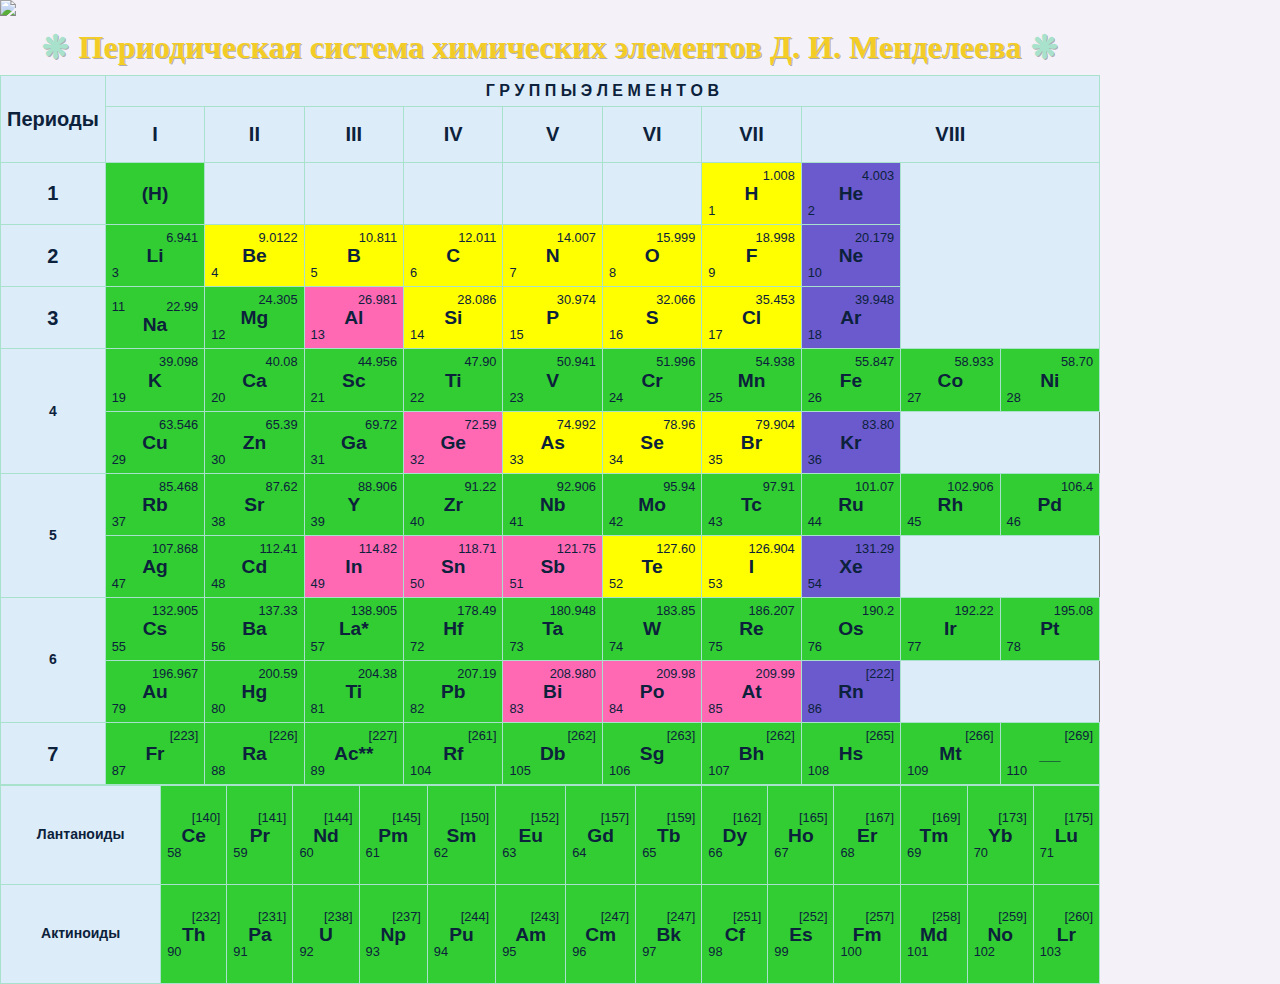
==== commit 153a3a7a: "numbers in bottom left" ====
--- a/D00/ex01/mendeleiev.html
+++ b/D00/ex01/mendeleiev.html
@@ -6,7 +6,7 @@
 <!-- By: kmills <marvin@42.fr>                      +#+  +:+       +#+       -->
 <!--                                              +#+#+#+#+#+   +#+          -->
 <!-- Created: 2019/10/05 06:59:10 by kmills            #+#    #+#            -->
-<!-- Updated: 2019/10/05 06:59:16 by kmills           ###   ########.fr      -->
+<!-- Updated: 2019/10/07 18:53:15 by kmills           ###   ########.fr      -->
 <!--                                                                         -->
 <!-- *********************************************************************** -->
 
@@ -32,6 +32,9 @@
   font-family: "Lucida Sans Unicode", "Lucida Grande", sans-serif;
   background:  #DCECF8;
   color: #0C213B;
+  width: 100%;
+  resize: both;
+  overflow: auto;
 }
 .big
 {
@@ -65,12 +68,27 @@
   text-align: center;
   height: 43px;
 }
+p {
+	margin-top: 0px;
+	margin-bottom: 0px;
+}
+
+h2 {
+	margin-top: 0px;
+	margin-bottom: 0px;
+}
+
 .second {
-  font-size: 1em;
+  font-size: 14px;
   font-weight: bold;
   text-align: center;
   height: 86px;
 }
+/* tr, td{
+	width: 100%;
+  resize: both;
+  overflow: auto;
+} */
 .elem
 {
 	font-family: Arial, Helvetica, sans-serifl;
@@ -82,7 +100,7 @@
 	</head>
 	<body bgcolor=#F0FFFF>
 		<img src="http://himprom.ua/photos/news/main/0/47w695h275.jpg"/>
-		<table  style="width: 1100px">
+		<table contenteditable = "true" style="width: 1100px">
 			<colgroup>
 				<col span="1" style="width: 100px">
 				<col span="1" style="width: 100px">
@@ -119,149 +137,149 @@
 				  <td></td>
 				  <td></td>
 				  <td></td>
-				  <td bgcolor="yellow" align="center"><p style="text-align:left;">1<span style="float:right;">1.008</span></p><h2>H</h2></td>
-				  <td bgcolor="slateblue" align="center"><p style="text-align:left;">2<span style="float:right;">4.003</span></p><h2>He</h2></td>
+				  <td bgcolor="yellow" align="center"><p style="text-align:right;">1.008</p><h2>H</h2><p style="text-align:left;">1</p></td>
+				  <td bgcolor="slateblue" align="center"><p style="text-align:right;">4.003</p><h2>He</h2><p style="text-align:left;">2</p></td>
 				  <td colspan="2" rowspan="3"></td>
 				</tr>
 				<tr>
 				  <td class="first">2</td>
-				  <td bgcolor="#32CD32" align="center"><p  style="text-align:left;">3<span style="float:right;">6.941</span></p><h2>Li</h2></td>
-				  <td bgcolor="yellow" align="center"><p style="text-align:left;">4<span style="float:right;">9.0122</span></p><h2>Be</h2></td>
-				  <td bgcolor="yellow" align="center"><p style="text-align:left;">5<span style="float:right;">10.811</span></p><h2>B</h2></td>
-				  <td bgcolor="yellow" align="center"><p style="text-align:left;">6<span style="float:right;">12.011</span></p><h2>C</h2></td>
-				  <td bgcolor="yellow" align="center"><p style="text-align:left;">7<span style="float:right;">14.007</span></p><h2>N</h2></td>
-				  <td bgcolor="yellow" align="center"><p style="text-align:left;">8<span style="float:right;">15.999</span></p><h2>O</h2></td>
-				  <td bgcolor="yellow" align="center"><p style="text-align:left;">9<span style="float:right;">18.998</span></p><h2>F</h2></td>
-				  <td bgcolor="slateblue" align="center"><p style="text-align:left;">10<span style="float:right;">20.179</span></p><h2>Ne</h2></td>
+				  <td bgcolor="#32CD32" align="center"><p style="text-align:right;">6.941</p><h2>Li</h2><p style="text-align:left;">3</p></td>
+				  <td bgcolor="yellow" align="center"><p style="text-align:right;">9.0122</p><h2>Be</h2><p style="text-align:left;">4</p></td>
+				  <td bgcolor="yellow" align="center"><p style="text-align:right;">10.811</p><h2>B</h2><p style="text-align:left;">5</p></td>
+				  <td bgcolor="yellow" align="center"><p style="text-align:right;">12.011</p><h2>C</h2><p style="text-align:left;">6</p></td>
+				  <td bgcolor="yellow" align="center"><p style="text-align:right;">14.007</p><h2>N</h2><p style="text-align:left;">7</p></td>
+				  <td bgcolor="yellow" align="center"><p style="text-align:right;">15.999</p><h2>O</h2><p style="text-align:left;">8</p></td>
+				  <td bgcolor="yellow" align="center"><p style="text-align:right;">18.998</p><h2>F</h2><p style="text-align:left;">9</p></td>
+				  <td bgcolor="slateblue" align="center"><p style="text-align:right;">20.179</p><h2>Ne</h2><p style="text-align:left;">10</p></td>
 				</tr>
 				<tr>
 				  <td class="first">3</td>
 				  <td bgcolor="#32CD32" align="center"><p style="text-align:left;">11<span style="float:right;">22.99</span></p><h2>Na</h2></td>
-				  <td bgcolor="#32CD32" align="center"><p style="text-align:left;">12<span style="float:right;">24.305</span></p><h2>Mg</h2></td>
-				  <td bgcolor="hotpink" align="center"><p style="text-align:left;">13<span style="float:right;">26.981</span></p><h2>Al</h2></td>
-				  <td bgcolor="yellow" align="center"><p style="text-align:left;">14<span style="float:right;">28.086</span></p><h2>Si</h2></td>
-				  <td bgcolor="yellow" align="center"><p style="text-align:left;">15<span style="float:right;">30.974</span></p><h2>P</h2></td>
-				  <td bgcolor="yellow" align="center"><p style="text-align:left;">16<span style="float:right;">32.066</span></p><h2>S</h2></td>
-				  <td bgcolor="yellow" align="center"><p style="text-align:left;">17<span style="float:right;">35.453</span></p><h2>Cl</h2></td>
-				  <td bgcolor="slateblue" align="center"><p style="text-align:left;">18<span style="float:right;">39.948</span></p><h2>Ar</h2></td>
+				  <td bgcolor="#32CD32" align="center"><p style="text-align:right;">24.305</p><h2>Mg</h2><p style="text-align:left;">12</p></td>
+				  <td bgcolor="hotpink" align="center"><p style="text-align:right;">26.981</p><h2>Al</h2><p style="text-align:left;">13</p></td>
+				  <td bgcolor="yellow" align="center"><p style="text-align:right;">28.086</p><h2>Si</h2><p style="text-align:left;">14</p></td>
+				  <td bgcolor="yellow" align="center"><p style="text-align:right;">30.974</p><h2>P</h2><p style="text-align:left;">15</p></td>
+				  <td bgcolor="yellow" align="center"><p style="text-align:right;">32.066</p><h2>S</h2><p style="text-align:left;">16</p></td>
+				  <td bgcolor="yellow" align="center"><p style="text-align:right;">35.453</p><h2>Cl</h2><p style="text-align:left;">17</p></td>
+				  <td bgcolor="slateblue" align="center"><p style="text-align:right;">39.948</p><h2>Ar</h2><p style="text-align:left;">18</p></td>
 				  </tr>
 				<tr>
 				  <td rowspan="2" class="second">4</td>
-				  <td bgcolor="#32CD32" align="center"><p style="text-align:left;">19<span style="float:right;">39.098</span></p><h2>K</h2></td>
-				  <td bgcolor="#32CD32" align="center"><p style="text-align:left;">20<span style="float:right;">40.08</span></p><h2>Ca</h2></td>
-				  <td bgcolor="#32CD32" align="center"><p style="text-align:left;">21<span style="float:right;">44.956</span></p><h2>Sc</h2></td>
-				  <td bgcolor="#32CD32" align="center"><p style="text-align:left;">22<span style="float:right;">47.90</span></p><h2>Ti</h2></td>
-				  <td bgcolor="#32CD32" align="center"><p style="text-align:left;">23<span style="float:right;">50.941</span></p><h2>V</h2></td>
-				  <td bgcolor="#32CD32" align="center"><p style="text-align:left;">24<span style="float:right;">51.996</span></p><h2>Cr</h2></td>
-				  <td bgcolor="#32CD32" align="center"><p style="text-align:left;">25<span style="float:right;">54.938</span></p><h2>Mn</h2></td>
-				  <td bgcolor="#32CD32" align="center"><p style="text-align:left;">26<span style="float:right;">55.847</span></p><h2>Fe</h2></td>
-				  <td bgcolor="#32CD32" align="center"><p style="text-align:left;">27<span style="float:right;">58.933</span></p><h2>Co</h2></td>
-				  <td bgcolor="#32CD32" align="center"><p style="text-align:left;">28<span style="float:right;">58.70</span></p><h2>Ni</h2></td>
-				  </tr>
-				<tr>
-				  <td bgcolor="#32CD32" align="center"><p style="text-align:left;">29<span style="float:right;">63.546</span></p><h2>Cu</h2></td>
-				  <td bgcolor="#32CD32" align="center"><p style="text-align:left;">30<span style="float:right;">65.39</span></p><h2>Zn</h2></td>
-				  <td bgcolor="#32CD32" align="center"><p style="text-align:left;">31<span style="float:right;">69.72</span></p><h2>Ga</h2></td>
-				  <td bgcolor="hotpink" align="center"><p style="text-align:left;">32<span style="float:right;">72.59</span></p><h2>Ge</h2></td>
-				  <td bgcolor="yellow" align="center"><p style="text-align:left;">33<span style="float:right;">74.992</span></p><h2>As</h2></td>
-				  <td bgcolor="yellow" align="center"><p style="text-align:left;">34<span style="float:right;">78.96</span></p><h2>Se</h2></td>
-				  <td bgcolor="yellow" align="center"><p style="text-align:left;">35<span style="float:right;">79.904</span></p><h2>Br</h2></td>
-				  <td bgcolor="slateblue" align="center"><p style="text-align:left;">36<span style="float:right;">83.80</span></p><h2>Kr</h2></td>
+				  <td bgcolor="#32CD32" align="center"><p style="text-align:right;">39.098</p><h2>K</h2><p style="text-align:left;">19</p></td>
+				  <td bgcolor="#32CD32" align="center"><p style="text-align:right;">40.08</p><h2>Ca</h2><p style="text-align:left;">20</p></td>
+				  <td bgcolor="#32CD32" align="center"><p style="text-align:right;">44.956</p><h2>Sc</h2><p style="text-align:left;">21</p></td>
+				  <td bgcolor="#32CD32" align="center"><p style="text-align:right;">47.90</p><h2>Ti</h2><p style="text-align:left;">22</p></td>
+				  <td bgcolor="#32CD32" align="center"><p style="text-align:right;">50.941</p><h2>V</h2><p style="text-align:left;">23</p></td>
+				  <td bgcolor="#32CD32" align="center"><p style="text-align:right;">51.996</p><h2>Cr</h2><p style="text-align:left;">24</p></td>
+				  <td bgcolor="#32CD32" align="center"><p style="text-align:right;">54.938</p><h2>Mn</h2><p style="text-align:left;">25</p></td>
+				  <td bgcolor="#32CD32" align="center"><p style="text-align:right;">55.847</p><h2>Fe</h2><p style="text-align:left;">26</p></td>
+				  <td bgcolor="#32CD32" align="center"><p style="text-align:right;">58.933</p><h2>Co</h2><p style="text-align:left;">27</p></td>
+				  <td bgcolor="#32CD32" align="center"><p style="text-align:right;">58.70</p><h2>Ni</h2><p style="text-align:left;">28</p></td>
+				  </tr>
+				<tr>
+					<td bgcolor="#32CD32" align="center"><p style="text-align:right;">63.546</p><h2>Cu</h2><p style="text-align:left;">29</p></td>
+					<td bgcolor="#32CD32" align="center"><p style="text-align:right;">65.39</p><h2>Zn</h2><p style="text-align:left;">30</p></td>
+					<td bgcolor="#32CD32" align="center"><p style="text-align:right;">69.72</p><h2>Ga</h2><p style="text-align:left;">31</p></td>
+					<td bgcolor="hotpink" align="center"><p style="text-align:right;">72.59</p><h2>Ge</h2><p style="text-align:left;">32</p></td>
+					<td bgcolor="yellow" align="center"><p style="text-align:right;">74.992</p><h2>As</h2><p style="text-align:left;">33</p></td>
+					<td bgcolor="yellow" align="center"><p style="text-align:right;">78.96</p><h2>Se</h2><p style="text-align:left;">34</p></td>
+					<td bgcolor="yellow" align="center"><p style="text-align:right;">79.904</p><h2>Br</h2><p style="text-align:left;">35</p></td>
+					<td bgcolor="slateblue" align="center"><p style="text-align:right;">83.80</p><h2>Kr</h2><p style="text-align:left;">36</p></td>
 				  </tr>
 				<tr>
 				  <td rowspan="2" class="second">5</td>
-				  <td bgcolor="#32CD32" align="center"><p style="text-align:left;">37<span style="float:right;">85.468</span></p><h2>Rb</h2></td>
-				  <td bgcolor="#32CD32" align="center"><p style="text-align:left;">38<span style="float:right;">87.62</span></p><h2>Sr</h2></td>
-				  <td bgcolor="#32CD32" align="center"><p style="text-align:left;">39<span style="float:right;">88.906</span></p><h2>Y</h2></td>
-				  <td bgcolor="#32CD32" align="center"><p style="text-align:left;">40<span style="float:right;">91.22</span></p><h2>Zr</h2></td>
-				  <td bgcolor="#32CD32" align="center"><p style="text-align:left;">41<span style="float:right;">92.906</span></p><h2>Nb</h2></td>
-				  <td bgcolor="#32CD32" align="center"><p style="text-align:left;">42<span style="float:right;">95.94</span></p><h2>Mo</h2></td>
-				  <td bgcolor="#32CD32" align="center"><p style="text-align:left;">43<span style="float:right;">97.91</span></p><h2>Tc</h2></td>
-				  <td bgcolor="#32CD32" align="center"><p style="text-align:left;">44<span style="float:right;">101.07</span></p><h2>Ru</h2></td>
-				  <td bgcolor="#32CD32" align="center"><p style="text-align:left;">45<span style="float:right;">102.906</span></p><h2>Rh</h2></td>
-				  <td bgcolor="#32CD32" align="center"><p style="text-align:left;">46<span style="float:right;">106.4</span></p><h2>Pd</h2></td>
-				  </tr>
-				<tr>
-				  <td bgcolor="#32CD32" align="center"><p style="text-align:left;">47<span style="float:right;">107.868</span></p><h2>Ag</h2></td>
-				  <td bgcolor="#32CD32" align="center"><p style="text-align:left;">48<span style="float:right;">112.41</span></p><h2>Cd</h2></td>
-				  <td bgcolor="hotpink" align="center"><p style="text-align:left;">49<span style="float:right;">114.82</span></p><h2>In</h2></td>
-				  <td bgcolor="hotpink" align="center"><p style="text-align:left;">50<span style="float:right;">118.71</span></p><h2>Sn</h2></td>
-				  <td bgcolor="hotpink" align="center"><p style="text-align:left;">51<span style="float:right;">121.75</span></p><h2>Sb</h2></td>
-				  <td bgcolor="yellow" align="center"><p style="text-align:left;">52<span style="float:right;">127.60</span></p><h2>Te</h2></td>
-				  <td bgcolor="yellow" align="center"><p style="text-align:left;">53<span style="float:right;">126.904</span></p><h2>I</h2></td>
-				  <td bgcolor="slateblue" align="center"><p style="text-align:left;">54<span style="float:right;">131.29</span></p><h2>Xe</h2></td>
+				  <td bgcolor="#32CD32" align="center"><p style="text-align:right;">85.468</p><h2>Rb</h2><p style="text-align:left;">37</p></td>
+				  <td bgcolor="#32CD32" align="center"><p style="text-align:right;">87.62</p><h2>Sr</h2><p style="text-align:left;">38</p></td>
+				  <td bgcolor="#32CD32" align="center"><p style="text-align:right;">88.906</p><h2>Y</h2><p style="text-align:left;">39</p></td>
+				  <td bgcolor="#32CD32" align="center"><p style="text-align:right;">91.22</p><h2>Zr</h2><p style="text-align:left;">40</p></td>
+				  <td bgcolor="#32CD32" align="center"><p style="text-align:right;">92.906</p><h2>Nb</h2><p style="text-align:left;">41</p></td>
+				  <td bgcolor="#32CD32" align="center"><p style="text-align:right;">95.94</p><h2>Mo</h2><p style="text-align:left;">42</p></td>
+				  <td bgcolor="#32CD32" align="center"><p style="text-align:right;">97.91</p><h2>Tc</h2><p style="text-align:left;">43</p></td>
+				  <td bgcolor="#32CD32" align="center"><p style="text-align:right;">101.07</p><h2>Ru</h2><p style="text-align:left;">44</p></td>
+				  <td bgcolor="#32CD32" align="center"><p style="text-align:right;">102.906</p><h2>Rh</h2><p style="text-align:left;">45</p></td>
+				  <td bgcolor="#32CD32" align="center"><p style="text-align:right;">106.4</p><h2>Pd</h2><p style="text-align:left;">46</p></td>
+				  </tr>
+				<tr>
+					<td bgcolor="#32CD32" align="center"><p style="text-align:right;">107.868</p><h2>Ag</h2><p style="text-align:left;">47</p></td>
+					<td bgcolor="#32CD32" align="center"><p style="text-align:right;">112.41</p><h2>Cd</h2><p style="text-align:left;">48</p></td>
+					<td bgcolor="hotpink" align="center"><p style="text-align:right;">114.82</p><h2>In</h2><p style="text-align:left;">49</p></td>
+					<td bgcolor="hotpink" align="center"><p style="text-align:right;">118.71</p><h2>Sn</h2><p style="text-align:left;">50</p></td>
+					<td bgcolor="hotpink" align="center"><p style="text-align:right;">121.75</p><h2>Sb</h2><p style="text-align:left;">51</p></td>
+					<td bgcolor="yellow" align="center"><p style="text-align:right;">127.60</p><h2>Te</h2><p style="text-align:left;">52</p></td>
+					<td bgcolor="yellow" align="center"><p style="text-align:right;">126.904</p><h2>I</h2><p style="text-align:left;">53</p></td>
+					<td bgcolor="slateblue" align="center"><p style="text-align:right;">131.29</p><h2>Xe</h2><p style="text-align:left;">54</p></td>
 				  </tr>
 				<tr>
 						<td rowspan="2" class="second">6</td>
-				  <td bgcolor="#32CD32" align="center"><p style="text-align:left;">55<span style="float:right;">132.905</span></p><h2>Cs</h2></td>
-				  <td bgcolor="#32CD32" align="center"><p style="text-align:left;">56<span style="float:right;">137.33</span></p><h2>Ba</h2></td>
-				  <td bgcolor="#32CD32" align="center"><p style="text-align:left;">57<span style="float:right;">138.905</span></p><h2>La*</h2></td>
-				  <td bgcolor="#32CD32" align="center"><p style="text-align:left;">72<span style="float:right;">178.49</span></p><h2>Hf</h2></td>
-				  <td bgcolor="#32CD32" align="center"><p style="text-align:left;">73<span style="float:right;">180.948</span></p><h2>Ta</h2></td>
-				  <td bgcolor="#32CD32" align="center"><p style="text-align:left;">74<span style="float:right;">183.85</span></p><h2>W</h2></td>
-				  <td bgcolor="#32CD32" align="center"><p style="text-align:left;">75<span style="float:right;">186.207</span></p><h2>Re</h2></td>
-				  <td bgcolor="#32CD32" align="center"><p style="text-align:left;">76<span style="float:right;">190.2</span></p><h2>Os</h2></td>
-				  <td bgcolor="#32CD32" align="center"><p style="text-align:left;">77<span style="float:right;">192.22</span></p><h2>Ir</h2></td>
-				  <td bgcolor="#32CD32" align="center"><p style="text-align:left;">78<span style="float:right;">195.08</span></p><h2>Pt</h2></td>
+						<td bgcolor="#32CD32" align="center"><p style="text-align:right;">132.905</p><h2>Cs</h2><p style="text-align:left;">55</p></td>
+						<td bgcolor="#32CD32" align="center"><p style="text-align:right;">137.33</p><h2>Ba</h2><p style="text-align:left;">56</p></td>
+						<td bgcolor="#32CD32" align="center"><p style="text-align:right;">138.905</p><h2>La*</h2><p style="text-align:left;">57</p></td>
+						<td bgcolor="#32CD32" align="center"><p style="text-align:right;">178.49</p><h2>Hf</h2><p style="text-align:left;">72</p></td>
+						<td bgcolor="#32CD32" align="center"><p style="text-align:right;">180.948</p><h2>Ta</h2><p style="text-align:left;">73</p></td>
+						<td bgcolor="#32CD32" align="center"><p style="text-align:right;">183.85</p><h2>W</h2><p style="text-align:left;">74</p></td>
+						<td bgcolor="#32CD32" align="center"><p style="text-align:right;">186.207</p><h2>Re</h2><p style="text-align:left;">75</p></td>
+						<td bgcolor="#32CD32" align="center"><p style="text-align:right;">190.2</p><h2>Os</h2><p style="text-align:left;">76</p></td>
+						<td bgcolor="#32CD32" align="center"><p style="text-align:right;">192.22</p><h2>Ir</h2><p style="text-align:left;">77</p></td>
+						<td bgcolor="#32CD32" align="center"><p style="text-align:right;">195.08</p><h2>Pt</h2><p style="text-align:left;">78</p></td>
 				  </tr>
 				  <tr>
-				  <td bgcolor="#32CD32" align="center"><p style="text-align:left;">79<span style="float:right;">196.967</span></p><h2>Au</h2></td>
-				  <td bgcolor="#32CD32" align="center"><p style="text-align:left;">80<span style="float:right;">200.59</span></p><h2>Hg</h2></td>
-				  <td bgcolor="#32CD32" align="center"><p style="text-align:left;">81<span style="float:right;">204.38</span></p><h2>Ti</h2></td>
-				  <td bgcolor="#32CD32" align="center"><p style="text-align:left;">82<span style="float:right;">207.19</span></p><h2>Pb</h2></td>
-				  <td bgcolor="hotpink" align="center"><p style="text-align:left;">83<span style="float:right;">208.980</span></p><h2>Bi</h2></td>
-				  <td bgcolor="hotpink" align="center"><p style="text-align:left;">84<span style="float:right;">209.98</span></p><h2>Po</h2></td>
-				  <td bgcolor="hotpink" align="center"><p style="text-align:left;">85<span style="float:right;">209.99</span></p><h2>At</h2></td>
-				  <td bgcolor="slateblue" align="center"><p style="text-align:left;">86<span style="float:right;">[222]</span></p><h2>Rn</h2></td>
+					  <td bgcolor="#32CD32" align="center"><p style="text-align:right;">196.967</p><h2>Au</h2><p style="text-align:left;">79</p></td>
+					  <td bgcolor="#32CD32" align="center"><p style="text-align:right;">200.59</p><h2>Hg</h2><p style="text-align:left;">80</p></td>
+					  <td bgcolor="#32CD32" align="center"><p style="text-align:right;">204.38</p><h2>Ti</h2><p style="text-align:left;">81</p></td>
+					  <td bgcolor="#32CD32" align="center"><p style="text-align:right;">207.19</p><h2>Pb</h2><p style="text-align:left;">82</p></td>
+					  <td bgcolor="hotpink" align="center"><p style="text-align:right;">208.980</p><h2>Bi</h2><p style="text-align:left;">83</p></td>
+					  <td bgcolor="hotpink" align="center"><p style="text-align:right;">209.98</p><h2>Po</h2><p style="text-align:left;">84</p></td>
+					  <td bgcolor="hotpink" align="center"><p style="text-align:right;">209.99</p><h2>At</h2><p style="text-align:left;">85</p></td>
+					  <td bgcolor="slateblue" align="center"><p style="text-align:right;">[222]</p><h2>Rn</h2><p style="text-align:left;">86</p></td>
 						</tr>
 				<tr>
 						<td class="first">7</td>
-				  <td bgcolor="#32CD32" align="center"><p style="text-align:left;">87<span style="float:right;">[223]</span></p><h2>Fr</h2></td>
-				  <td bgcolor="#32CD32" align="center"><p style="text-align:left;">88<span style="float:right;">[226]</span></p><h2>Ra</h2></td>
-				  <td bgcolor="#32CD32" align="center"><p style="text-align:left;">89<span style="float:right;">[227]</span></p><h2>Ac**</h2></td>
-				  <td bgcolor="#32CD32" align="center"><p style="text-align:left;">104<span style="float:right;">[261]</span></p><h2>Rf</h2></td>
-				  <td bgcolor="#32CD32" align="center"><p style="text-align:left;">105<span style="float:right;">[262]</span></p><h2>Db</h2></td>
-				  <td bgcolor="#32CD32" align="center"><p style="text-align:left;">106<span style="float:right;">[263]</span></p><h2>Sg</h2></td>
-				  <td bgcolor="#32CD32" align="center"><p style="text-align:left;">107<span style="float:right;">[262]</span></p><h2>Bh</h2></td>
-				  <td bgcolor="#32CD32" align="center"><p style="text-align:left;">108<span style="float:right;">[265]</span></p><h2>Hs</h2></td>
-				  <td bgcolor="#32CD32" align="center"><p style="text-align:left;">109<span style="float:right;">[266]</span></p><h2>Mt</h2></td>
-				  <td bgcolor="#32CD32" align="center"><p style="text-align:left;">110<span style="float:right;">[269]</span></p><h2>__</h2></td>
+						<td bgcolor="#32CD32" align="center"><p style="text-align:right;">[223]</p><h2>Fr</h2><p style="float:left;">87</p></td>
+						<td bgcolor="#32CD32" align="center"><p style="text-align:right;">[226]</p><h2>Ra</h2><p style="float:left;">88</p></td>
+						<td bgcolor="#32CD32" align="center"><p style="text-align:right;">[227]</p><h2>Ac**</h2><p style="float:left;">89</p></td>
+						<td bgcolor="#32CD32" align="center"><p style="text-align:right;">[261]</p><h2>Rf</h2><p style="float:left;">104</p></td>
+						<td bgcolor="#32CD32" align="center"><p style="text-align:right;">[262]</p><h2>Db</h2><p style="float:left;">105</p></td>
+						<td bgcolor="#32CD32" align="center"><p style="text-align:right;">[263]</p><h2>Sg</h2><p style="float:left;">106</p></td>
+						<td bgcolor="#32CD32" align="center"><p style="text-align:right;">[262]</p><h2>Bh</h2><p style="float:left;">107</p></td>
+						<td bgcolor="#32CD32" align="center"><p style="text-align:right;">[265]</p><h2>Hs</h2><p style="float:left;">108</p></td>
+						<td bgcolor="#32CD32" align="center"><p style="text-align:right;">[266]</p><h2>Mt</h2><p style="float:left;">109</p></td>
+						<td bgcolor="#32CD32" align="center"><p style="text-align:right;">[269]</p><h2>__</h2><p style="float:left;">110</p></td>
 				  </tr>
 		</table>
-		<table  style="width: 1100px">
-				<tr>
-						<td class="first">Лантаноиды</td>
-						<td bgcolor="#32CD32" align="center"><p style="text-align:left;">58<span style="float:right;">[140]</span></p><h2>Ce</h2></td>
-						<td bgcolor="#32CD32" align="center"><p style="text-align:left;">59<span style="float:right;">[141]</span></p><h2>Pr</h2></td>
-						<td bgcolor="#32CD32" align="center"><p style="text-align:left;">60<span style="float:right;">[144]</span></p><h2>Nd</h2></td>
-						<td bgcolor="#32CD32" align="center"><p style="text-align:left;">61<span style="float:right;">[145]</span></p><h2>Pm</h2></td>
-						<td bgcolor="#32CD32" align="center"><p style="text-align:left;">62<span style="float:right;">[150]</span></p><h2>Sm</h2></td>
-						<td bgcolor="#32CD32" align="center"><p style="text-align:left;">63<span style="float:right;">[152]</span></p><h2>Eu</h2></td>
-						<td bgcolor="#32CD32" align="center"><p style="text-align:left;">64<span style="float:right;">[157]</span></p><h2>Gd</h2></td>
-						<td bgcolor="#32CD32" align="center"><p style="text-align:left;">65<span style="float:right;">[159]</span></p><h2>Tb</h2></td>
-						<td bgcolor="#32CD32" align="center"><p style="text-align:left;">66<span style="float:right;">[162]</span></p><h2>Dy</h2></td>
-						<td bgcolor="#32CD32" align="center"><p style="text-align:left;">67<span style="float:right;">[165]</span></p><h2>Ho</h2></td>
-						<td bgcolor="#32CD32" align="center"><p style="text-align:left;">68<span style="float:right;">[167]</span></p><h2>Er</h2></td>
-						<td bgcolor="#32CD32" align="center"><p style="text-align:left;">69<span style="float:right;">[169]</span></p><h2>Tm</h2></td>
-						<td bgcolor="#32CD32" align="center"><p style="text-align:left;">70<span style="float:right;">[173]</span></p><h2>Yb</h2></td>
-						<td bgcolor="#32CD32" align="center"><p style="text-align:left;">71<span style="float:right;">[175]</span></p><h2>Lu</h2></td>
-				  </tr>
-				<tr>
-						<td class="first">Актиноиды</td>
-						<td bgcolor="#32CD32" align="center"><p style="text-align:left;">90<span style="float:right;">[232]</span></p><h2>Th</h2></td>
-						<td bgcolor="#32CD32" align="center"><p style="text-align:left;">91<span style="float:right;">[231]</span></p><h2>Pa</h2></td>
-						<td bgcolor="#32CD32" align="center"><p style="text-align:left;">92<span style="float:right;">[238]</span></p><h2>U</h2></td>
-						<td bgcolor="#32CD32" align="center"><p style="text-align:left;">93<span style="float:right;">[237]</span></p><h2>Np</h2></td>
-						<td bgcolor="#32CD32" align="center"><p style="text-align:left;">94<span style="float:right;">[244]</span></p><h2>Pu</h2></td>
-						<td bgcolor="#32CD32" align="center"><p style="text-align:left;">95<span style="float:right;">[243]</span></p><h2>Am</h2></td>
-						<td bgcolor="#32CD32" align="center"><p style="text-align:left;">96<span style="float:right;">[247]</span></p><h2>Cm</h2></td>
-						<td bgcolor="#32CD32" align="center"><p style="text-align:left;">97<span style="float:right;">[247]</span></p><h2>Bk</h2></td>
-						<td bgcolor="#32CD32" align="center"><p style="text-align:left;">98<span style="float:right;">[251]</span></p><h2>Cf</h2></td>
-						<td bgcolor="#32CD32" align="center"><p style="text-align:left;">99<span style="float:right;">[252]</span></p><h2>Es</h2></td>
-						<td bgcolor="#32CD32" align="center"><p style="text-align:left;">100<span style="float:right;">[257]</span></p><h2>Fm</h2></td>
-						<td bgcolor="#32CD32" align="center"><p style="text-align:left;">101<span style="float:right;">[258]</span></p><h2>Md</h2></td>
-						<td bgcolor="#32CD32" align="center"><p style="text-align:left;">102<span style="float:right;">[259]</span></p><h2>No</h2></td>
-						<td bgcolor="#32CD32" align="center"><p style="text-align:left;">103<span style="float:right;">[260]</span></p><h2>Lr</h2></td>
+		<table  contenteditable = "true" style="width: 1100px">
+				<tr>
+						<td class="second">Лантаноиды</td>
+						<td bgcolor="#32CD32" align="center"><p style="text-align:right;">[140]</p><h2>Ce</h2><p style="float:left;">58</p></td>
+						<td bgcolor="#32CD32" align="center"><p style="text-align:right;">[141]</p><h2>Pr</h2><p style="float:left;">59</p></td>
+						<td bgcolor="#32CD32" align="center"><p style="text-align:right;">[144]</p><h2>Nd</h2><p style="float:left;">60</p></td>
+						<td bgcolor="#32CD32" align="center"><p style="text-align:right;">[145]</p><h2>Pm</h2><p style="float:left;">61</p></td>
+						<td bgcolor="#32CD32" align="center"><p style="text-align:right;">[150]</p><h2>Sm</h2><p style="float:left;">62</p></td>
+						<td bgcolor="#32CD32" align="center"><p style="text-align:right;">[152]</p><h2>Eu</h2><p style="float:left;">63</p></td>
+						<td bgcolor="#32CD32" align="center"><p style="text-align:right;">[157]</p><h2>Gd</h2><p style="float:left;">64</p></td>
+						<td bgcolor="#32CD32" align="center"><p style="text-align:right;">[159]</p><h2>Tb</h2><p style="float:left;">65</p></td>
+						<td bgcolor="#32CD32" align="center"><p style="text-align:right;">[162]</p><h2>Dy</h2><p style="float:left;">66</p></td>
+						<td bgcolor="#32CD32" align="center"><p style="text-align:right;">[165]</p><h2>Ho</h2><p style="float:left;">67</p></td>
+						<td bgcolor="#32CD32" align="center"><p style="text-align:right;">[167]</p><h2>Er</h2><p style="float:left;">68</p></td>
+						<td bgcolor="#32CD32" align="center"><p style="text-align:right;">[169]</p><h2>Tm</h2><p style="float:left;">69</p></td>
+						<td bgcolor="#32CD32" align="center"><p style="text-align:right;">[173]</p><h2>Yb</h2><p style="float:left;">70</p></td>
+						<td bgcolor="#32CD32" align="center"><p style="text-align:right;">[175]</p><h2>Lu</h2><p style="float:left;">71</p></td>
+				  </tr>
+				<tr>
+						<td class="second">Актиноиды</td>
+						<td bgcolor="#32CD32" align="center"><p style="text-align:right;">[232]</p><h2>Th</h2><p style="float:left;">90</p></td>
+						<td bgcolor="#32CD32" align="center"><p style="text-align:right;">[231]</p><h2>Pa</h2><p style="float:left;">91</p></td>
+						<td bgcolor="#32CD32" align="center"><p style="text-align:right;">[238]</p><h2>U</h2><p style="float:left;">92</p></td>
+						<td bgcolor="#32CD32" align="center"><p style="text-align:right;">[237]</p><h2>Np</h2><p style="float:left;">93</p></td>
+						<td bgcolor="#32CD32" align="center"><p style="text-align:right;">[244]</p><h2>Pu</h2><p style="float:left;">94</p></td>
+						<td bgcolor="#32CD32" align="center"><p style="text-align:right;">[243]</p><h2>Am</h2><p style="float:left;">95</p></td>
+						<td bgcolor="#32CD32" align="center"><p style="text-align:right;">[247]</p><h2>Cm</h2><p style="float:left;">96</p></td>
+						<td bgcolor="#32CD32" align="center"><p style="text-align:right;">[247]</p><h2>Bk</h2><p style="float:left;">97</p></td>
+						<td bgcolor="#32CD32" align="center"><p style="text-align:right;">[251]</p><h2>Cf</h2><p style="float:left;">98</p></td>
+						<td bgcolor="#32CD32" align="center"><p style="text-align:right;">[252]</p><h2>Es</h2><p style="float:left;">99</p></td>
+						<td bgcolor="#32CD32" align="center"><p style="text-align:right;">[257]</p><h2>Fm</h2><p style="float:left;">100</p></td>
+						<td bgcolor="#32CD32" align="center"><p style="text-align:right;">[258]</p><h2>Md</h2><p style="float:left;">101</p></td>
+						<td bgcolor="#32CD32" align="center"><p style="text-align:right;">[259]</p><h2>No</h2><p style="float:left;">102</p></td>
+						<td bgcolor="#32CD32" align="center"><p style="text-align:right;">[260]</p><h2>Lr</h2><p style="float:left;">103</p></td>
 				  </tr>
 				</table>
 				</html>
